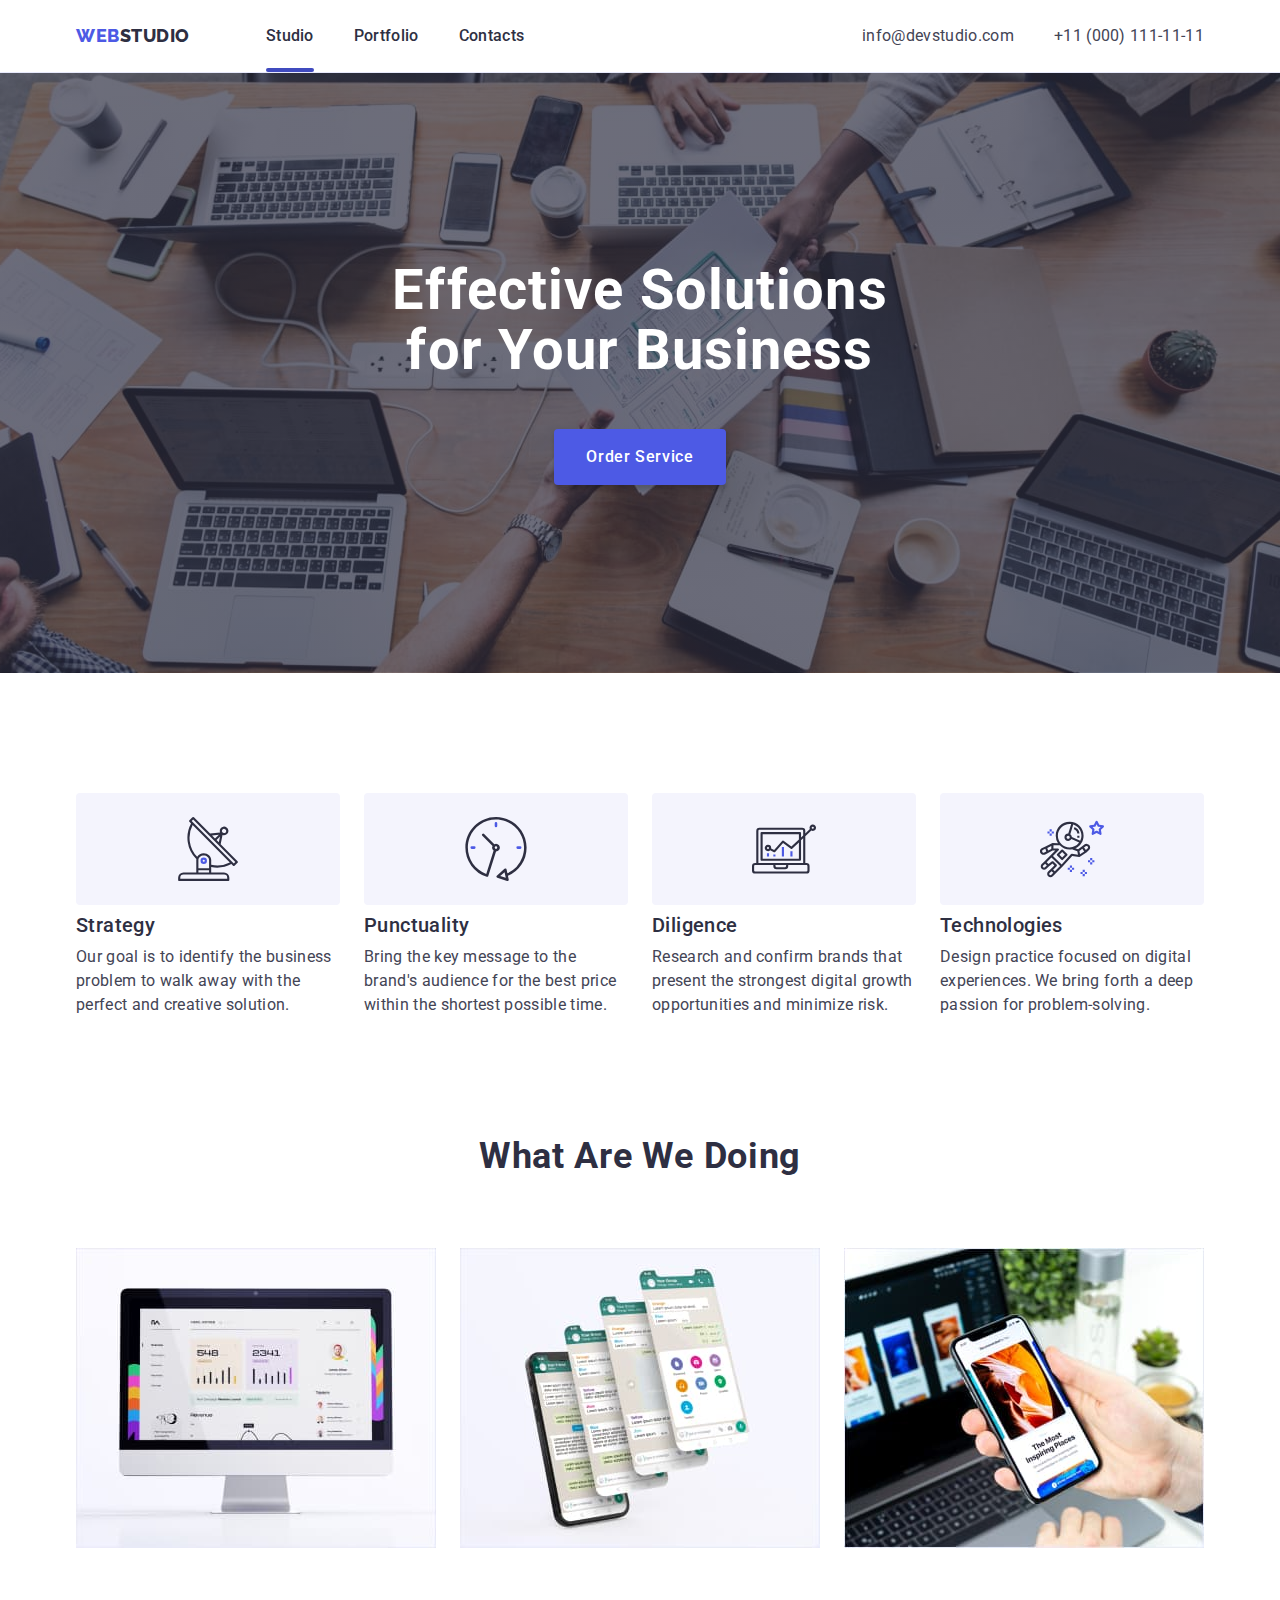
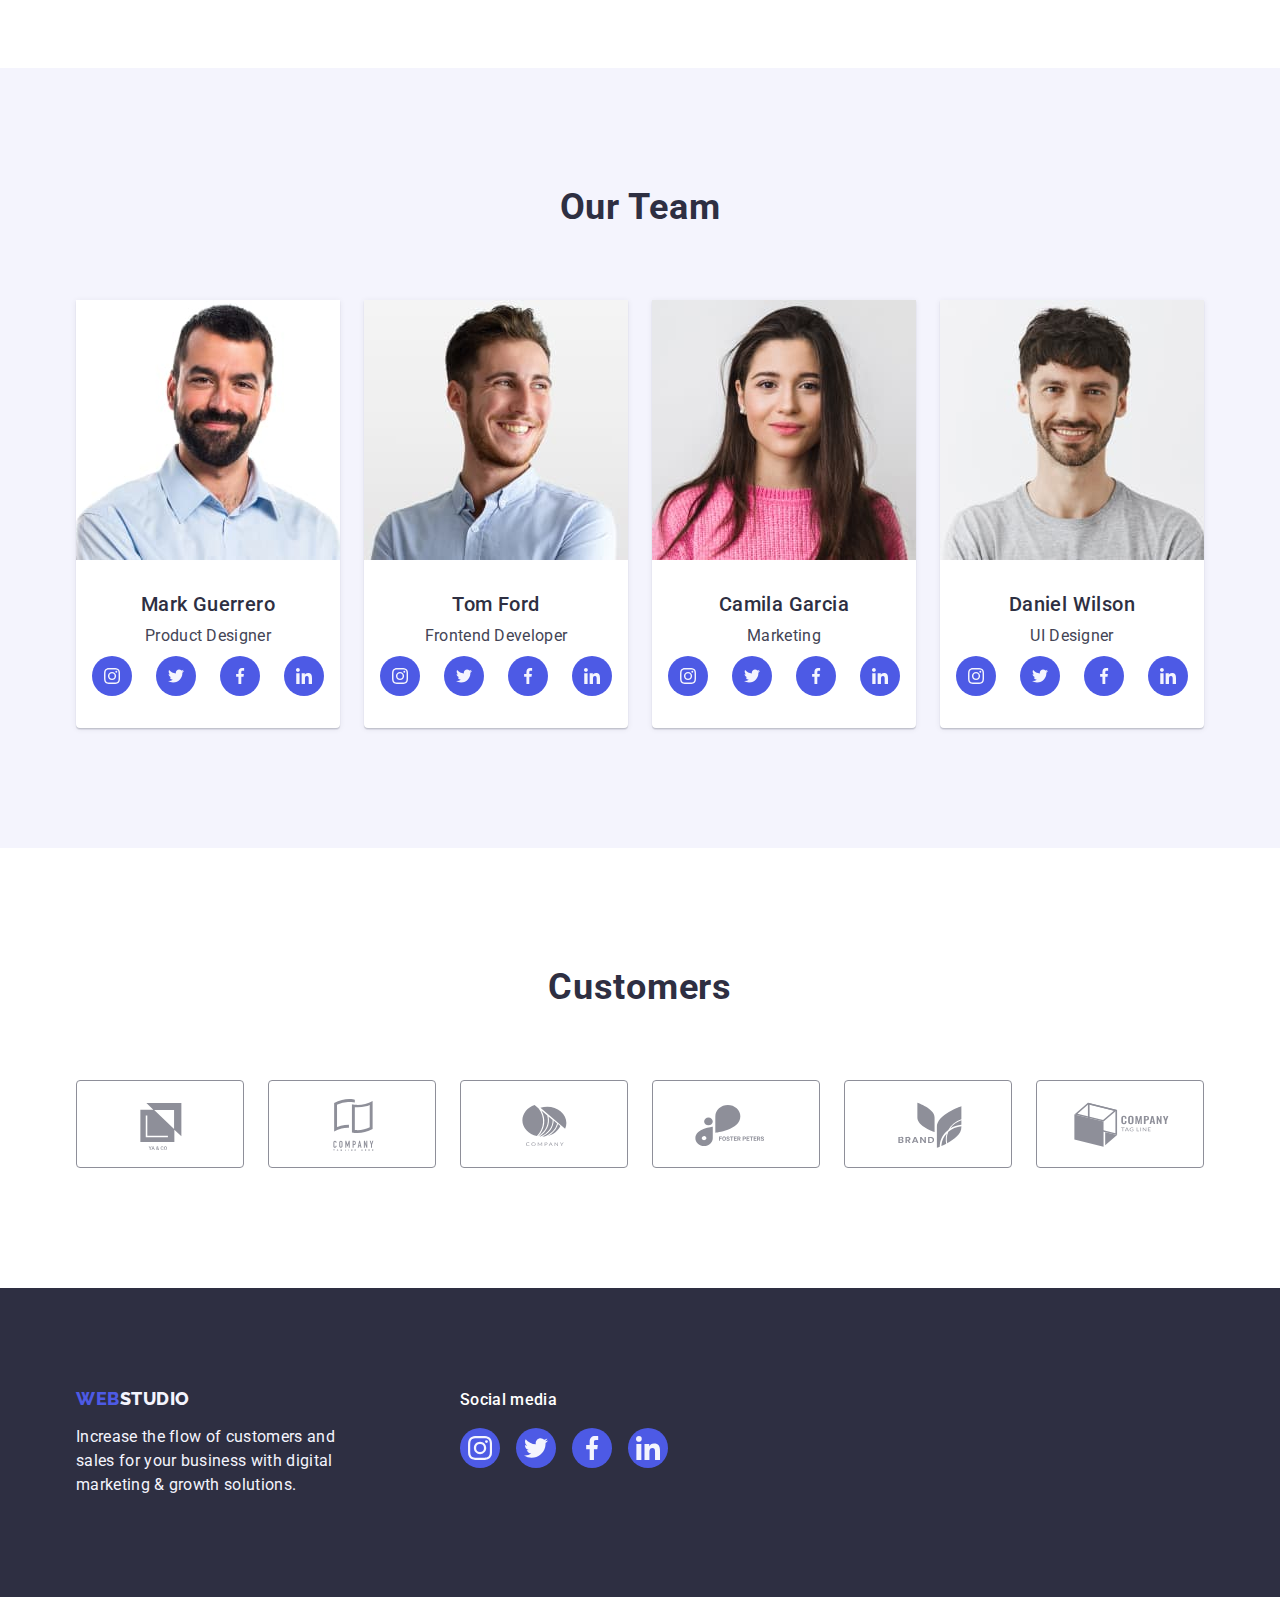
==== index.html @ ed42967f "124" ====
<!DOCTYPE html>
<html lang="en">
  <head>
    <meta charset="UTF-8" />
    <meta http-equiv="X-UA-Compatible" content="IE=edge" />
    <meta name="viewport" content="width=device-width, initial-scale=1.0" />
    <link rel="preconnect" href="https://fonts.googleapis.com" />
    <link rel="preconnect" href="https://fonts.gstatic.com" crossorigin />
    <link
      href="https://fonts.googleapis.com/css2?family=Raleway:wght@800&family=Roboto:wght@400;500;700;900&display=swap"
      rel="stylesheet"
    />
    <link
      rel="stylesheet"
      href="https://cdnjs.cloudflare.com/ajax/libs/modern-normalize/1.1.0/modern-normalize.min.css"
    />
    <link rel="stylesheet" href="./css/styles.css" />
    <title>WebStudio</title>
  </head>

  <!-- body -->

  <body>
    <!-- header -->

    <header class="page-header">
      <!-- main navigation -->

      <div class="container container-header">
        <nav class="navigation">
          <a href="./index.html" class="link logo"
            >Web<span class="logo-header">Studio</span></a
          >
          <ul class="list nav-list">
            <li class="nav-item">
              <a href="./index.html" class="link nav-link current">Studio</a>
            </li>
            <li class="nav-item">
              <a href="./portfolio.html" class="link nav-link">Portfolio</a>
            </li>
            <li class="nav-item">
              <a href="" class="link nav-link">Contacts</a>
            </li>
          </ul>
        </nav>

        <!-- header contacts -->

        <address class="adr-contacts">
          <ul class="list adr-contacts-list">
            <li class="address-item">
              <a href="mailto:info@devstudio.com" class="link contacts-link"
                >info@devstudio.com</a
              >
            </li>
            <li class="address-item">
              <a href="tel:+110001111111" class="link contacts-link"
                >+11 (000) 111-11-11</a
              >
            </li>
          </ul>
        </address>
      </div>
    </header>

    <!-- main section -->

    <main>
      <!-- hero section -->

      <section id="hero" class="hero-section">
        <div class="container hero-container">
          <h1 class="hero-title">Effective Solutions for Your Business</h1>
          <button type="button" class="hero-btn btn">Order Service</button>
        </div>
      </section>

      <!-- principles section -->

      <section id="principles" class="section">
        <div class="container">
          <h2 class="visually-hidden">Principles</h2>
          <ul class="list section-list">
            <li class="section-list-item principles-list-item">
              <div class="principles-list-icon-box">
                <svg class="principles-list-icon" width="64" height="64">
                  <use href="./images/icons.svg#icon-strategy"></use>
                </svg>
              </div>
              <h3 class="principles-item-title item-title">Strategy</h3>
              <p class="principles-item-text item-text">
                Our goal is to identify the business problem to walk away with
                the perfect and creative solution.
              </p>
            </li>

            <li class="section-list-item principles-list-item">
              <div class="principles-list-icon-box">
                <svg class="principles-list-icon" width="64" height="64">
                  <use href="./images/icons.svg#icon-punctuality"></use>
                </svg>
              </div>
              <h3 class="principles-item-title item-title">Punctuality</h3>
              <p class="principles-item-text item-text">
                Bring the key message to the brand's audience for the best price
                within the shortest possible time.
              </p>
            </li>

            <li class="section-list-item principles-list-item">
              <div class="principles-list-icon-box">
                <svg class="principles-list-icon" width="64" height="64">
                  <use href="./images/icons.svg#icon-diligence"></use>
                </svg>
              </div>
              <h3 class="principles-item-title item-title">Diligence</h3>
              <p class="principles-item-text item-text">
                Research and confirm brands that present the strongest digital
                growth opportunities and minimize risk.
              </p>
            </li>

            <li class="section-list-item principles-list-item">
              <div class="principles-list-icon-box">
                <svg class="principles-list-icon" width="64" height="64">
                  <use href="./images/icons.svg#icon-technologies"></use>
                </svg>
              </div>
              <h3 class="principles-item-title item-title">Technologies</h3>
              <p class="principles-item-text item-text">
                Design practice focused on digital experiences. We bring forth a
                deep passion for problem-solving.
              </p>
            </li>
          </ul>
        </div>
      </section>

      <!-- ourwork secion -->

      <section id="ourwork" class="ourwork-sec section">
        <div class="container">
          <h2 class="ourwork-title section-title">What are we doing</h2>
          <ul class="list section-list">
            <li class="section-list-item ourwork-list-item">
              <img
                src="./images/whatwedo/websites.jpg"
                alt="Monitor with opened website on it"
                width="360"
                height="300"
              />
            </li>

            <li class="section-list-item ourwork-list-item">
              <img
                src="./images/whatwedo/aplications.jpg"
                alt="Mobile phone with opened aplication"
                width="360"
                height="300"
              />
            </li>

            <li class="section-list-item ourwork-list-item">
              <img
                src="./images/whatwedo/mobileversions.jpg"
                alt="Laptop and phone with same opened website"
                width="360"
                height="300"
              />
            </li>
          </ul>
        </div>
      </section>

      <!-- team section -->

      <section id="team" class="section ourteam-sec">
        <div class="container">
          <h2 class="ourteam-title section-title">Our Team</h2>
          <ul class="list section-list">
            <li class="ourteam-item section-list-item">
              <img
                src="./images/team/markguerrero.jpg"
                alt="portret of Mark Guerrero"
                width="264"
                height="260"
                class="item-img"
              />
              <div class="ourteam-card-text">
                <h3 class="ourteam-item-title item-title">Mark Guerrero</h3>
                <p class="ourteam-item-text item-text">Product Designer</p>

                <!-- list of social icons -->

                <ul class="list section-list social-icons-list">
                  <li class="social-icons-list-item">
                    <a
                      href=""
                      class="link social-icons-link ourteam-social-icons-link"
                    >
                      <svg class="social-icons" width="16" height="16">
                        <use href="./images/icons.svg#icon-instagram"></use>
                      </svg>
                    </a>
                  </li>

                  <li class="social-icons-list-item">
                    <a
                      href=""
                      class="link social-icons-link ourteam-social-icons-link"
                    >
                      <svg class="social-icons" width="16" height="16">
                        <use href="./images/icons.svg#icon-twitter"></use>
                      </svg>
                    </a>
                  </li>

                  <li class="social-icons-list-item">
                    <a
                      href=""
                      class="link social-icons-link ourteam-social-icons-link"
                    >
                      <svg class="social-icons" width="16" height="16">
                        <use href="./images/icons.svg#icon-facebook"></use>
                      </svg>
                    </a>
                  </li>

                  <li class="social-icons-list-item">
                    <a
                      href=""
                      class="link social-icons-link ourteam-social-icons-link"
                    >
                      <svg class="social-icons" width="16" height="16">
                        <use href="./images/icons.svg#icon-linkedin"></use>
                      </svg>
                    </a>
                  </li>
                </ul>
              </div>
            </li>

            <li class="ourteam-item section-list-item">
              <img
                src="./images/team/tomford.jpg"
                alt="portret of Tom Ford"
                width="264"
                height="260"
                class="item-img"
              />
              <div class="ourteam-card-text">
                <h3 class="ourteam-item-title item-title">Tom Ford</h3>
                <p class="ourteam-item-text item-text">Frontend Developer</p>

                <!-- list of social icons -->

                <ul class="list section-list social-icons-list">
                  <li class="social-icons-list-item">
                    <a
                      href=""
                      class="link social-icons-link ourteam-social-icons-link"
                    >
                      <svg class="social-icons" width="16" height="16">
                        <use href="./images/icons.svg#icon-instagram"></use>
                      </svg>
                    </a>
                  </li>

                  <li class="social-icons-list-item">
                    <a
                      href=""
                      class="link social-icons-link ourteam-social-icons-link"
                    >
                      <svg class="social-icons" width="16" height="16">
                        <use href="./images/icons.svg#icon-twitter"></use>
                      </svg>
                    </a>
                  </li>

                  <li class="social-icons-list-item">
                    <a
                      href=""
                      class="link social-icons-link ourteam-social-icons-link"
                    >
                      <svg class="social-icons" width="16" height="16">
                        <use href="./images/icons.svg#icon-facebook"></use>
                      </svg>
                    </a>
                  </li>

                  <li class="social-icons-list-item">
                    <a
                      href=""
                      class="link social-icons-link ourteam-social-icons-link"
                    >
                      <svg class="social-icons" width="16" height="16">
                        <use href="./images/icons.svg#icon-linkedin"></use>
                      </svg>
                    </a>
                  </li>
                </ul>
              </div>
            </li>

            <li class="ourteam-item section-list-item">
              <img
                src="./images/team/camilagarcia.jpg"
                alt="portret of Camila Garcia"
                width="264"
                height="260"
                class="item-img"
              />
              <div class="ourteam-card-text">
                <h3 class="ourteam-item-title item-title">Camila Garcia</h3>
                <p class="ourteam-item-text item-text">Marketing</p>

                <!-- list of social icons -->

                <ul class="list section-list social-icons-list">
                  <li class="social-icons-list-item">
                    <a
                      href=""
                      class="link social-icons-link ourteam-social-icons-link"
                    >
                      <svg class="social-icons" width="16" height="16">
                        <use href="./images/icons.svg#icon-instagram"></use>
                      </svg>
                    </a>
                  </li>

                  <li class="social-icons-list-item">
                    <a
                      href=""
                      class="link social-icons-link ourteam-social-icons-link"
                    >
                      <svg class="social-icons" width="16" height="16">
                        <use href="./images/icons.svg#icon-twitter"></use>
                      </svg>
                    </a>
                  </li>

                  <li class="social-icons-list-item">
                    <a
                      href=""
                      class="link social-icons-link ourteam-social-icons-link"
                    >
                      <svg class="social-icons" width="16" height="16">
                        <use href="./images/icons.svg#icon-facebook"></use>
                      </svg>
                    </a>
                  </li>

                  <li class="social-icons-list-item">
                    <a
                      href=""
                      class="link social-icons-link ourteam-social-icons-link"
                    >
                      <svg class="social-icons" width="16" height="16">
                        <use href="./images/icons.svg#icon-linkedin"></use>
                      </svg>
                    </a>
                  </li>
                </ul>
              </div>
            </li>

            <li class="ourteam-item section-list-item">
              <img
                src="./images/team/danielwilson.jpg"
                alt="portret of Daniel Wilson"
                width="264"
                height="260"
                class="item-img"
              />
              <div class="ourteam-card-text">
                <h3 class="ourteam-item-title item-title">Daniel Wilson</h3>
                <p class="ourteam-item-text item-text">UI Designer</p>

                <!-- list of social icons -->

                <ul class="list section-list social-icons-list">
                  <li class="social-icons-list-item">
                    <a
                      href=""
                      class="link social-icons-link ourteam-social-icons-link"
                    >
                      <svg class="social-icons" width="16" height="16">
                        <use href="./images/icons.svg#icon-instagram"></use>
                      </svg>
                    </a>
                  </li>

                  <li class="social-icons-list-item">
                    <a
                      href=""
                      class="link social-icons-link ourteam-social-icons-link"
                    >
                      <svg class="social-icons" width="16" height="16">
                        <use href="./images/icons.svg#icon-twitter"></use>
                      </svg>
                    </a>
                  </li>

                  <li class="social-icons-list-item">
                    <a
                      href=""
                      class="link social-icons-link ourteam-social-icons-link"
                    >
                      <svg class="social-icons" width="16" height="16">
                        <use href="./images/icons.svg#icon-facebook"></use>
                      </svg>
                    </a>
                  </li>

                  <li class="social-icons-list-item">
                    <a
                      href=""
                      class="link social-icons-link ourteam-social-icons-link"
                    >
                      <svg class="social-icons" width="16" height="16">
                        <use href="./images/icons.svg#icon-linkedin"></use>
                      </svg>
                    </a>
                  </li>
                </ul>
              </div>
            </li>
          </ul>
        </div>
      </section>

      <!-- customers section -->

      <section class="section">
        <div class="container">
          <h2 class="section-title">Customers</h2>
          <ul class="list section-list customers-list">
            <li class="customers-list-item">
              <a href="" class="link customers-link">
                <svg width="104" height="56" class="customers-icon">
                  <use href="./images/icons.svg#icon-customer-one"></use>
                </svg>
              </a>
            </li>
            <li class="customers-list-item">
              <a href="" class="link customers-link">
                <svg width="104" height="56" class="customers-icon">
                  <use href="./images/icons.svg#icon-customer-two"></use>
                </svg>
              </a>
            </li>
            <li class="customers-list-item">
              <a href="" class="link customers-link">
                <svg width="104" height="56" class="customers-icon">
                  <use href="./images/icons.svg#icon-customer-three"></use>
                </svg>
              </a>
            </li>
            <li class="customers-list-item">
              <a href="" class="link customers-link">
                <svg width="104" height="56" class="customers-icon">
                  <use href="./images/icons.svg#icon-customer-four"></use>
                </svg>
              </a>
            </li>
            <li class="customers-list-item">
              <a href="" class="link customers-link">
                <svg width="104" height="56" class="customers-icon">
                  <use href="./images/icons.svg#icon-customer-five"></use>
                </svg>
              </a>
            </li>
            <li class="customers-list-item">
              <a href="" class="link customers-link">
                <svg width="104" height="56" class="customers-icon">
                  <use href="./images/icons.svg#icon-customer-six"></use>
                </svg>
              </a>
            </li>
          </ul>
        </div>
      </section>
    </main>

    <!-- main section end -->

    <!-- footer -->

    <footer class="page-footer">
      <div class="container footer-container">
        <div class="logo-footer-box">
          <a href="./index.html" class="link logo logo-footer"
            >Web<span class="logo-footer-text">Studio</span></a
          >
          <p class="footer-text">
            Increase the flow of customers and sales for your business with
            digital marketing & growth solutions.
          </p>
        </div>
        <div>
          <p class="social-list-title">Social media</p>
          <ul class="list social-icons-footer-list">
            <li class="social-icons-list-item">
              <a
                href=""
                class="link social-icons-link footer-social-icons-link"
              >
                <svg class="social-icons" width="24" height="24">
                  <use href="./images/icons.svg#icon-instagram"></use>
                </svg>
              </a>
            </li>

            <li class="social-icons-list-item">
              <a
                href=""
                class="link social-icons-link footer-social-icons-link"
              >
                <svg class="social-icons" width="24" height="24">
                  <use href="./images/icons.svg#icon-twitter"></use>
                </svg>
              </a>
            </li>

            <li class="social-icons-list-item">
              <a
                href=""
                class="link social-icons-link footer-social-icons-link"
              >
                <svg class="social-icons" width="24" height="24">
                  <use href="./images/icons.svg#icon-facebook"></use>
                </svg>
              </a>
            </li>

            <li class="social-icons-list-item">
              <a
                href=""
                class="link social-icons-link footer-social-icons-link"
              >
                <svg class="social-icons" width="24" height="24">
                  <use href="./images/icons.svg#icon-linkedin"></use>
                </svg>
              </a>
            </li>
          </ul>
        </div>
      </div>
    </footer>

    <!-- body section end-->
    <script src="./js/modal.js"></script>
  </body>
</html>
---- css/styles.css ----
:root {
  --primary-white-color: #ffffff;
  --accent-dark-color: #2e2f42;
  --brand-color: #4d5ae5;
  --secondary-brand-color: #404bbf;
  --text-color: #434455;
  --light-text-color: #f4f4fd;
  --border-color: #e7e9fc;
  --customers-icon-color: #8e8f99;

  --text-font-size: 16px;
  --primary-font-weight: 500;
  --primary-letter-spacing: 0.02em;
  --column-gap: 24px;

  --transition-duration: 250ms;
  --primary-cubic-bezier: cubic-bezier(0.4, 0, 0.2, 1);
}

h1,
h2,
h3,
h4,
p {
  margin-top: 0;
  margin-bottom: 0;
}

ul {
  margin-top: 0;
  margin-bottom: 0;
  padding-left: 0;
}

img {
  display: block;
}

body {
  background-color: var(--primary-white-color);
  font-family: "Roboto", sans-serif;
  color: var(--text-color);
}

.list {
  list-style: none;
}

.visually-hidden {
  position: absolute;
  width: 1px;
  height: 1px;
  margin: -1px;
  border: 0;
  padding: 0;
  white-space: nowrap;
  clip-path: inset(100%);
  clip: rect(0 0 0 0);
  overflow: hidden;
}

.link {
  text-decoration: none;
  font-style: normal;
  color: inherit;
}

.btn {
  cursor: pointer;
  font-weight: var(--primary-font-weight);
  font-size: var(--text-font-size);
  line-height: 1.5;
  border: 1px solid transparent;
}

.container {
  width: 1158px;
  margin-left: auto;
  margin-right: auto;
  padding-left: 15px;
  padding-right: 15px;
}

.section {
  padding-top: 120px;
  padding-bottom: 120px;
}

/* logo */

.page-header {
  border-bottom: 1px solid var(--border-color);
  box-shadow: 0px 2px 1px rgba(46, 47, 66, 0.08), 0px 1px 1px rgba(46, 47, 66, 0.16),
    0px 1px 6px rgba(46, 47, 66, 0.08);
}

.logo {
  margin-right: 76px;

  color: var(--brand-color);
  font-family: "Raleway", sans-serif;
  font-weight: 800;
  font-size: 18px;
  line-height: 1.17;
  letter-spacing: 0.03em;
  text-transform: uppercase;
}

.logo-header {
  color: var(--accent-dark-color);
}

.section-list {
  display: flex;
  gap: var(--column-gap);
}

.item-title {
  margin-bottom: 8px;

  font-weight: var(--primary-font-weight);
  font-size: 20px;
  line-height: 1.2;
  letter-spacing: var(--primary-letter-spacing);
  color: var(--accent-dark-color);
}

.item-text {
  font-size: var(--text-font-size);
  line-height: 1.5;
  letter-spacing: var(--primary-letter-spacing);
}

/* navigation */

.nav-link,
.contacts-link {
  display: block;
  padding-top: 24px;
  padding-bottom: 24px;

  color: var(--accent-dark-color);
  font-size: var(--text-font-size);
  line-height: 1.5;
  letter-spacing: var(--primary-letter-spacing);

  transition: color var(--transition-duration) var(--primary-cubic-bezier);
}

.nav-link {
  font-weight: var(--primary-font-weight);
}

.nav-link:hover,
.nav-link:focus,
.contacts-link:hover,
.contacts-link:focus {
  color: var(--secondary-brand-color);
}

.nav-list,
.adr-contacts-list {
  display: flex;
  gap: 40px;
}

.navigation {
  display: flex;
  align-items: center;
}

.current {
  position: relative;
}

.current::after {
  position: absolute;
  left: 0;
  bottom: 0;

  content: "";
  display: block;
  width: 100%;
  height: 4px;
  border-radius: 2px;
  background-color: var(--secondary-brand-color);
}

/* contacts */

.adr-contacts {
  font-style: normal;
}

.contacts-link {
  color: inherit;
}

.container-header {
  display: flex;
  justify-content: space-between;
  align-items: center;
}

/* main page*/

/* hero section */

.hero-section {
  padding-top: 188px;
  padding-bottom: 188px;
  max-width: 1440px;
  margin: 0 auto;

  background-color: var(--accent-dark-color);
  background-image: linear-gradient(rgba(46, 47, 66, 0.7), rgba(46, 47, 66, 0.7)),
    url(../images/hero-bg-img.jpg);
  background-position: center;
  background-repeat: no-repeat;
  background-size: cover;
}

.hero-title {
  margin-bottom: 48px;
  margin-left: auto;
  margin-right: auto;
  max-width: 496px;
  text-align: center;

  font-size: 56px;
  line-height: 1.07;
  letter-spacing: var(--primary-letter-spacing);
  color: var(--primary-white-color);
}

.hero-btn {
  display: block;
  margin-left: auto;
  margin-right: auto;
  padding: 16px 32px;
  min-width: 169px;
  height: 56px;

  border: none;
  background-color: var(--brand-color);
  box-shadow: 0px 4px 4px rgba(0, 0, 0, 0.15);
  border-radius: 4px;

  letter-spacing: 0.04em;
  color: var(--primary-white-color);
  text-align: center;

  transition: background-color var(--transition-duration) var(--primary-cubic-bezier);
}

.hero-btn:hover,
.hero-btn:focus {
  background: var(--secondary-brand-color);
}

/* principles section */
.principles-list-item {
  flex-basis: calc((100% - 3 * 24px) / 4);
}

.principles-list-icon-box {
  display: flex;
  justify-content: center;
  align-items: center;
  height: 112px;
  background-color: var(--light-text-color);
  border-radius: 4px;
  margin-bottom: 8px;
}

/* our work section */

.ourwork-sec {
  padding-top: 0px;
}

.section-title {
  margin-bottom: 72px;

  font-size: 36px;
  line-height: 1.1;
  letter-spacing: var(--primary-letter-spacing);
  text-transform: capitalize;
  color: var(--accent-dark-color);
  text-align: center;
}

/* our team section */

.ourteam-sec {
  background-color: var(--light-text-color);
}

.ourwork-list-item {
  flex-basis: calc((100% - 48px) / 3);
}

.ourteam-item {
  flex-basis: calc((100% - 3 * 24px) / 4);

  background-color: var(--primary-white-color);
  box-shadow: 0px 1px 6px rgba(46, 47, 66, 0.08), 0px 1px 1px rgba(46, 47, 66, 0.16),
    0px 2px 1px rgba(46, 47, 66, 0.08);
  border-radius: 0px 0px 4px 4px;
  text-align: center;
}

.ourteam-card-text {
  padding: 32px 0;
}

.ourteam-social-icons-link {
  transition: background-color var(--transition-duration) var(--primary-cubic-bezier);
}

.ourteam-social-icons-link:hover,
.ourteam-social-icons-link:focus {
  background-color: var(--secondary-brand-color);
}

/* social icons */

.social-icons-list {
  margin-top: 8px;
  justify-content: center;
}

.social-icons-list-item {
  width: 40px;
  height: 40px;
}

.social-icons-link {
  display: flex;
  width: 100%;
  height: 100%;
  justify-content: center;
  align-items: center;
  background-color: var(--brand-color);
  border-radius: 50%;
}

.social-icons {
  fill: var(--light-text-color);
}

/* customers */

.customers-list-item {
  width: calc((100% - 120px) / 6);
  height: 88px;
}

.customers-link {
  display: flex;
  align-items: center;
  justify-content: center;
  width: 100%;
  height: 100%;
  border: 1px solid var(--customers-icon-color);
  color: var(--customers-icon-color);
  border-radius: 4px;

  transition: color var(--transition-duration) var(--primary-cubic-bezier),
    border var(--transition-duration) var(--primary-cubic-bezier);
}

.customers-link:hover,
.customers-link:focus {
  border: 1px solid var(--secondary-brand-color);
  color: var(--secondary-brand-color);
}

.customers-icon {
  fill: currentColor;
}

/* main page end */

/* footer */

.page-footer {
  background-color: var(--accent-dark-color);
  padding-top: 100px;
  padding-bottom: 100px;
}

.footer-container {
  display: flex;
  align-items: baseline;
  /* gap: 120px; */
}

.logo-footer {
  display: inline-block;
  margin-bottom: 16px;
}

.logo-footer-text {
  color: var(--light-text-color);
}

.footer-text {
  max-width: 264px;
  font-size: var(--text-font-size);
  line-height: 1.5;
  letter-spacing: var(--primary-letter-spacing);
  color: var(--light-text-color);
}

.logo-footer-box {
  margin-right: 120px;
}

.social-list-title {
  margin-bottom: 16px;

  font-weight: 500;
  font-size: 16px;
  line-height: 1.5;
  letter-spacing: 0.02em;
  color: var(--primary-white-color);
}

.social-icons-footer-list {
  display: flex;
  gap: 16px;
}

.footer-social-icons-link {
  transition: background-color var(--transition-duration) var(--primary-cubic-bezier);
}

.footer-social-icons-link:hover,
.footer-social-icons-link:focus {
  background-color: #31d0aa;
}

/* portfolio page */

.portfolio-section {
  padding-top: 96px;
  padding-bottom: 120px;
}

.filter-btn-list {
  display: flex;
  justify-content: center;
  gap: var(--column-gap);
  margin-bottom: 72px;
}

.filter-btn {
  padding: 12px 24px;

  background-color: var(--light-text-color);
  border: 1px solid var(--border-color);
  border-radius: 4px;
  text-align: center;
  letter-spacing: 0.04em;
  color: var(--brand-color);

  transition: background-color var(--transition-duration) var(--primary-cubic-bezier),
    border var(--transition-duration) var(--primary-cubic-bezier),
    box-shadow var(--transition-duration) var(--primary-cubic-bezier),
    color var(--transition-duration) var(--primary-cubic-bezier);
}

.filter-btn:hover,
.filter-btn:focus {
  background-color: #404bbf;
  border: 1px solid transparent;
  box-shadow: 0px 3px 1px rgba(0, 0, 0, 0.1), 0px 2px 1px rgba(0, 0, 0, 0.08),
    0px 2px 2px rgba(0, 0, 0, 0.12);
  color: var(--primary-white-color);
}

.portfolio-list {
  display: flex;
  flex-wrap: wrap;
  column-gap: var(--column-gap);
  row-gap: 48px;
}

.portfolio-list-item {
  flex-basis: calc((100% - 48px) / 3);
}

.portfolio-card-text {
  padding: 32px 16px;
  background: var(--primary-white-color);
  border: 1px solid var(--border-color);
  border-top: none;

  transition: border var(--transition-duration) var(--primary-cubic-bezier);
}

.portfolio-list-link {
  display: block;

  transition: box-shadow var(--transition-duration) var(--primary-cubic-bezier);
}

.portfolio-list-link:hover,
.portfolio-list-link:focus {
  box-shadow: 0px 1px 6px rgba(46, 47, 66, 0.08), 0px 1px 1px rgba(46, 47, 66, 0.16),
    0px 2px 1px rgba(46, 47, 66, 0.08);
}

.portfolio-list-link:hover .portfolio-card-text,
.portfolio-list-link:focus .portfolio-card-text {
  border: 1px solid var(--light-text-color);
  border-top: none;
}

.portfolio-img-thumb {
  overflow: hidden;
  position: relative;
}

.portfolio-img-thumb-text {
  position: absolute;
  top: 0;
  left: 0;
  width: 100%;
  height: 100%;

  padding: 40px 32px 164px;
  font-size: 16px;
  line-height: 1.5;
  letter-spacing: 0.02em;
  color: var(--light-text-color);
  background-color: var(--brand-color);

  transform: translateY(100%);

  transition: transform var(--transition-duration) var(--primary-cubic-bezier);
}

.portfolio-list-item:hover .portfolio-img-thumb-text,
.portfolio-list-item:focus .portfolio-img-thumb-text {
  transform: translateY(0%);
}
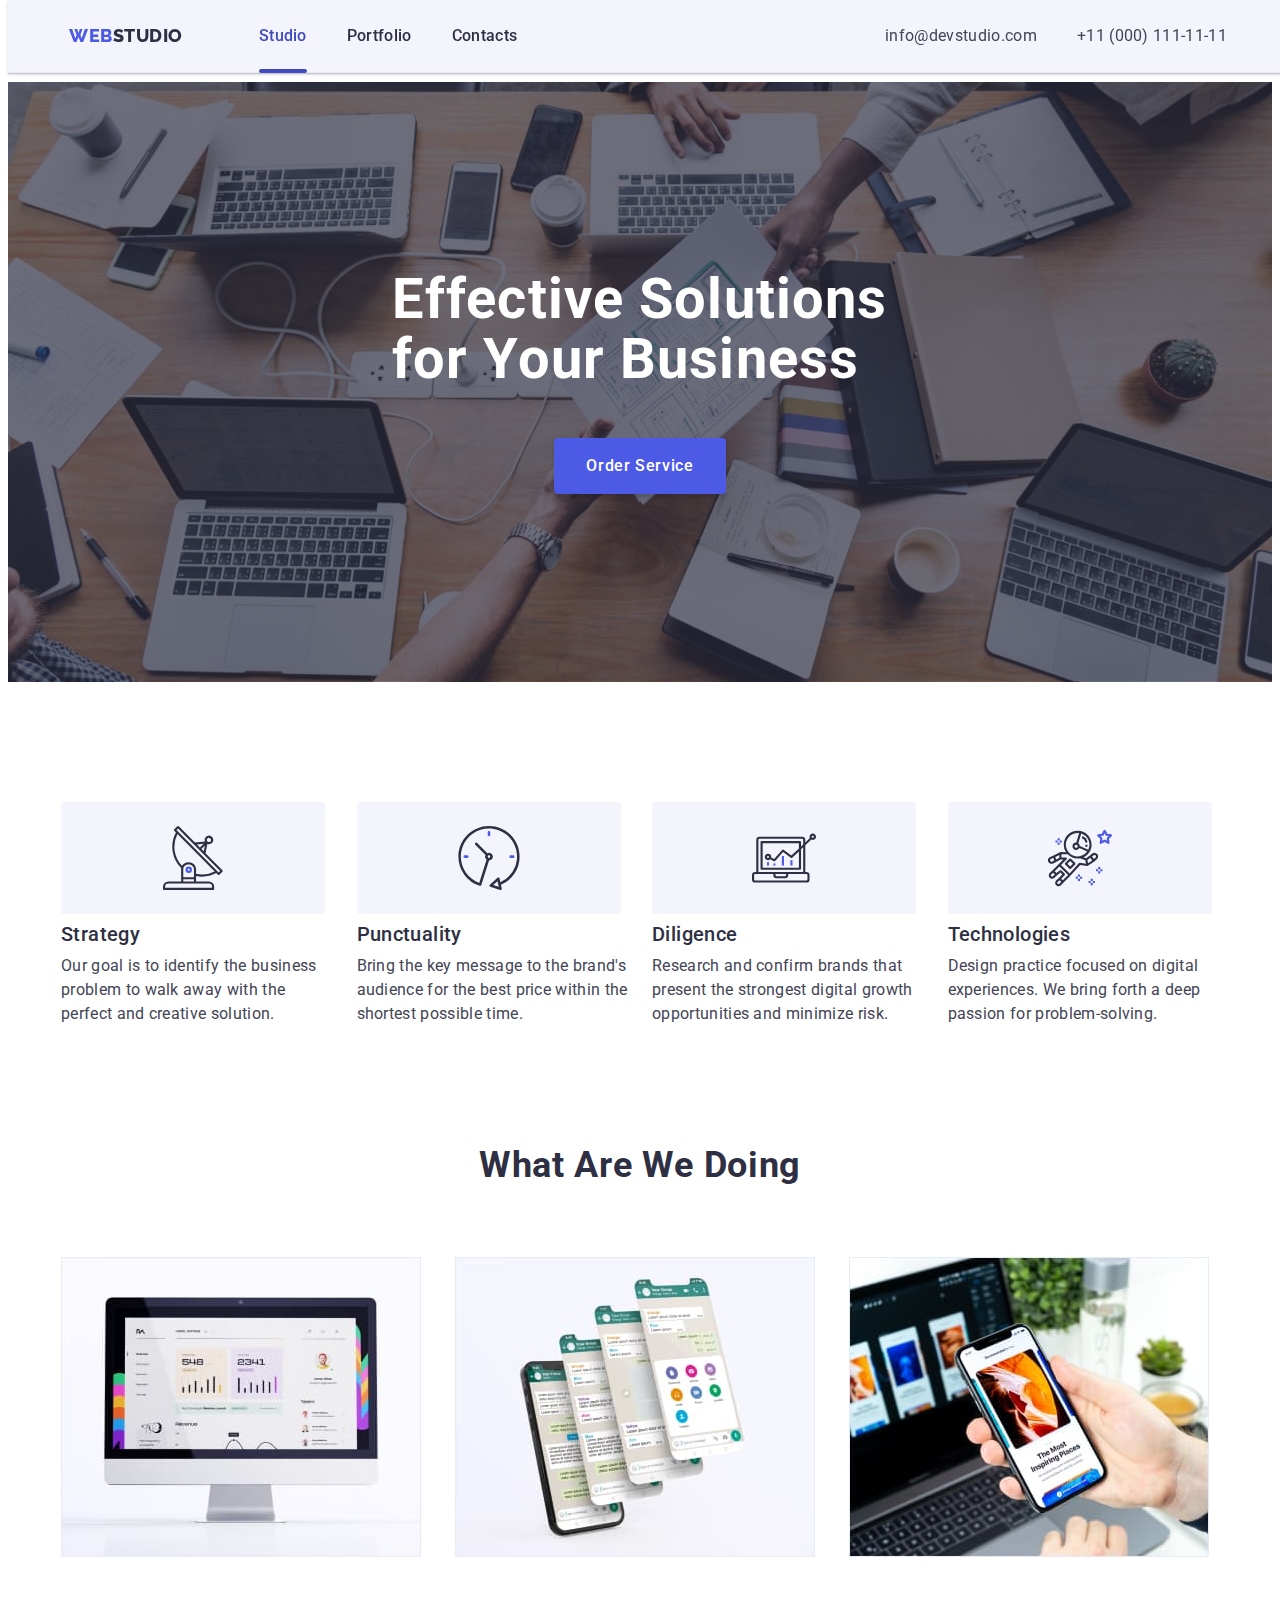
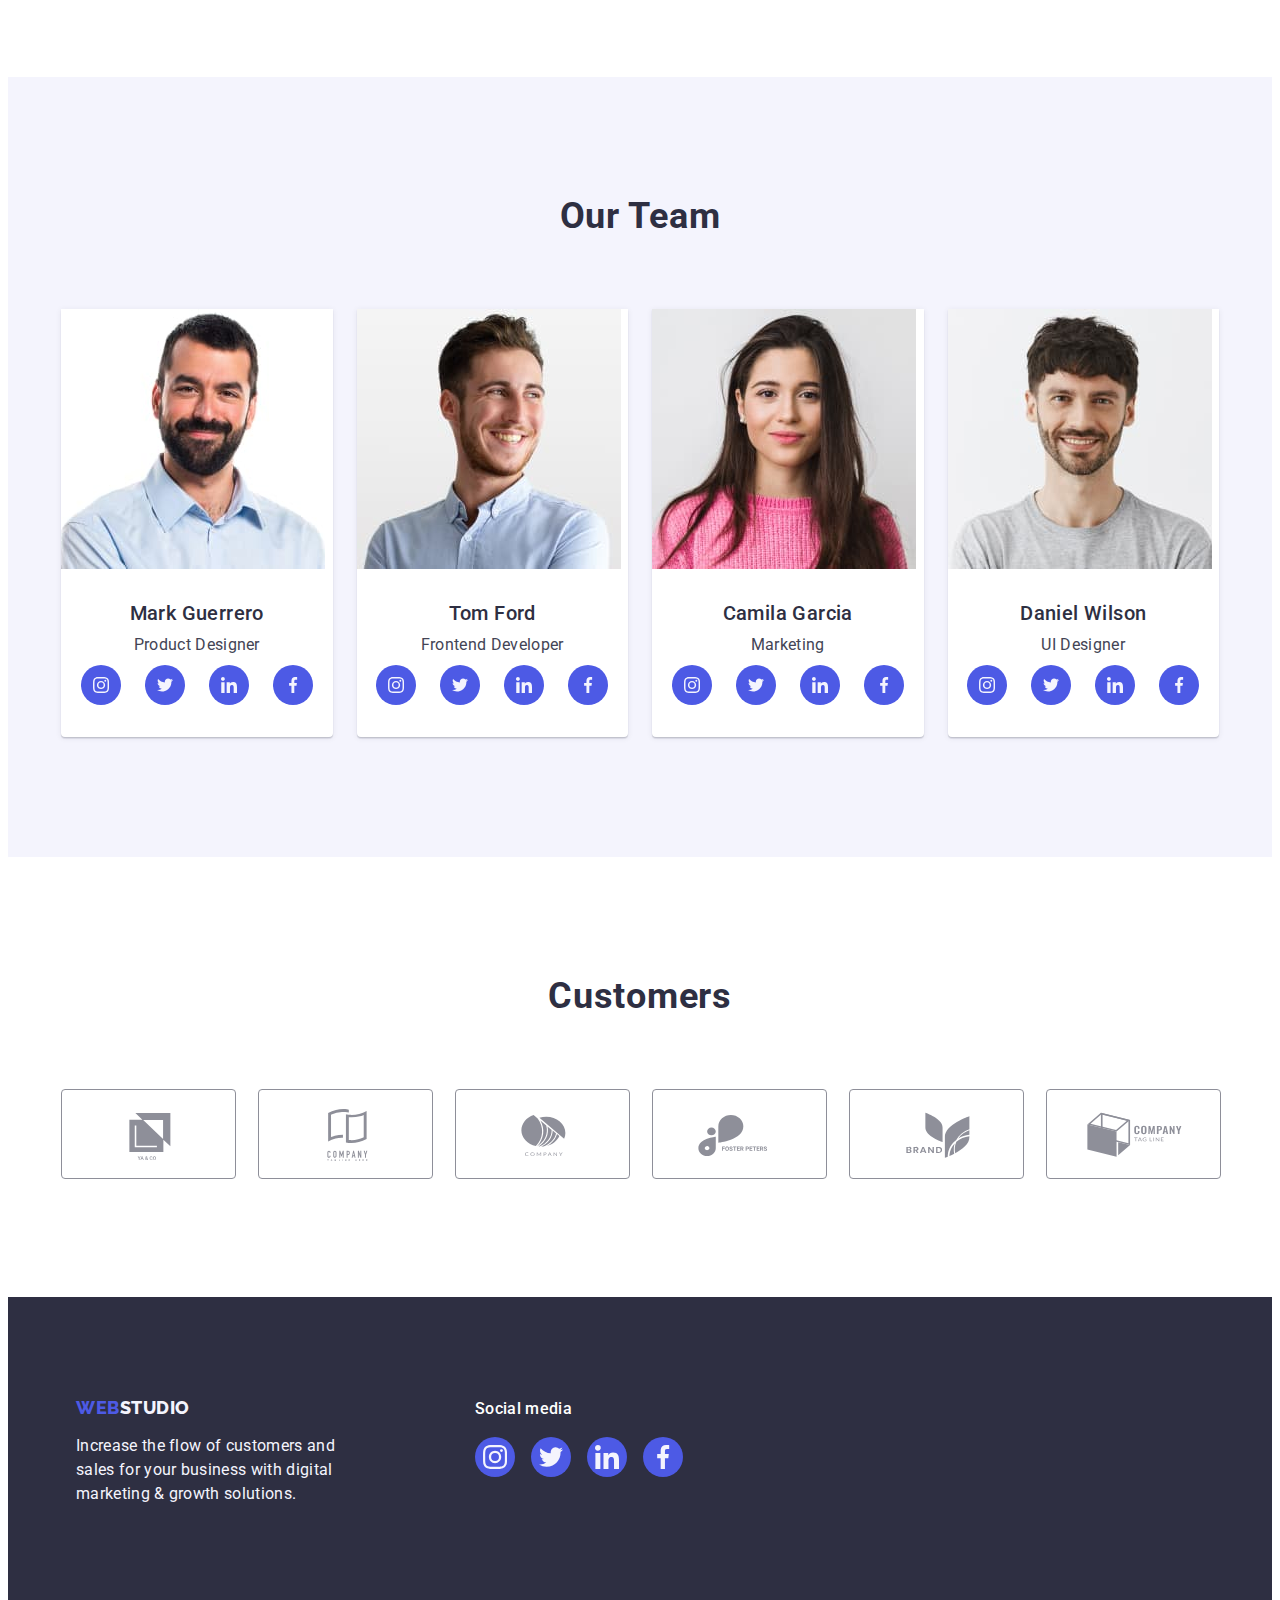
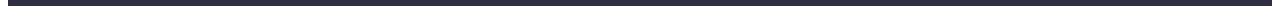
==== commit a0aa268a: "321" ====
--- a/index.html
+++ b/index.html
@@ -13,48 +13,45 @@
     <link
       rel="stylesheet"
       href="https://cdnjs.cloudflare.com/ajax/libs/modern-normalize/1.1.0/modern-normalize.min.css"
+      integrity="sha512-wpPYUAdjBVSE4KJnH1VR1HeZfpl1ub8YT/NKx4PuQ5NmX2tKuGu6U/JRp5y+Y8XG2tV+wKQpNHVUX03MfMFn9Q=="
+      crossorigin="anonymous"
+      referrerpolicy="no-referrer"
     />
     <link rel="stylesheet" href="./css/styles.css" />
     <title>WebStudio</title>
   </head>
-
-  <!-- body -->
-
   <body>
-    <!-- header -->
-
-    <header class="page-header">
-      <!-- main navigation -->
-
-      <div class="container container-header">
-        <nav class="navigation">
-          <a href="./index.html" class="link logo"
-            >Web<span class="logo-header">Studio</span></a
+    <header class="header">
+      <div class="header-flex container">
+        <nav class="nav-flex">
+          <a href="./index.html" class="logotype link"
+            >Web<span class="header-logo">Studio</span></a
           >
-          <ul class="list nav-list">
+          <ul class="nav-list list">
             <li class="nav-item">
-              <a href="./index.html" class="link nav-link current">Studio</a>
+              <a href="./index.html" class="nav-item-link active link"
+                >Studio</a
+              >
             </li>
             <li class="nav-item">
-              <a href="./portfolio.html" class="link nav-link">Portfolio</a>
+              <a href="./portfolio.html" class="nav-item-link link"
+                >Portfolio</a
+              >
             </li>
             <li class="nav-item">
-              <a href="" class="link nav-link">Contacts</a>
+              <a href="" class="nav-item-link link">Contacts</a>
             </li>
           </ul>
         </nav>
-
-        <!-- header contacts -->
-
-        <address class="adr-contacts">
-          <ul class="list adr-contacts-list">
-            <li class="address-item">
-              <a href="mailto:info@devstudio.com" class="link contacts-link"
+        <address class="address">
+          <ul class="address-list list">
+            <li>
+              <a class="address-item link" href="mailto:info@devstudio.com"
                 >info@devstudio.com</a
               >
             </li>
-            <li class="address-item">
-              <a href="tel:+110001111111" class="link contacts-link"
+            <li>
+              <a class="address-item link" href="tel:+110001111111"
                 >+11 (000) 111-11-11</a
               >
             </li>
@@ -62,72 +59,63 @@
         </address>
       </div>
     </header>
-
-    <!-- main section -->
-
     <main>
-      <!-- hero section -->
-
-      <section id="hero" class="hero-section">
-        <div class="container hero-container">
-          <h1 class="hero-title">Effective Solutions for Your Business</h1>
-          <button type="button" class="hero-btn btn">Order Service</button>
+      <section class="hero section">
+        <div class="container">
+          <h1 class="heading-main">Effective Solutions for Your Business</h1>
+          <button class="button order" type="button" data-modal-open>
+            Order Service
+          </button>
         </div>
       </section>
-
-      <!-- principles section -->
-
-      <section id="principles" class="section">
+      <section class="advant section">
         <div class="container">
-          <h2 class="visually-hidden">Principles</h2>
-          <ul class="list section-list">
-            <li class="section-list-item principles-list-item">
-              <div class="principles-list-icon-box">
-                <svg class="principles-list-icon" width="64" height="64">
-                  <use href="./images/icons.svg#icon-strategy"></use>
-                </svg>
-              </div>
-              <h3 class="principles-item-title item-title">Strategy</h3>
-              <p class="principles-item-text item-text">
+          <h2 class="hidden" hidden>Our Advanteges</h2>
+          <ul class="list flex-container">
+            <li class="flex-container-advant">
+              <div class="features-item">
+                <svg class="features-icon" width="64" height="64">
+                  <use href="./images/icons.svg#icon-antenna"></use>
+                </svg>
+              </div>
+              <h3 class="heading-third">Strategy</h3>
+              <p class="p-text">
                 Our goal is to identify the business problem to walk away with
                 the perfect and creative solution.
               </p>
             </li>
-
-            <li class="section-list-item principles-list-item">
-              <div class="principles-list-icon-box">
-                <svg class="principles-list-icon" width="64" height="64">
-                  <use href="./images/icons.svg#icon-punctuality"></use>
-                </svg>
-              </div>
-              <h3 class="principles-item-title item-title">Punctuality</h3>
-              <p class="principles-item-text item-text">
+            <li class="flex-container-advant">
+              <div class="features-item">
+                <svg class="features-icon" width="64" height="64">
+                  <use href="./images/icons.svg#icon-clock"></use>
+                </svg>
+              </div>
+              <h3 class="heading-third">Punctuality</h3>
+              <p class="p-text">
                 Bring the key message to the brand's audience for the best price
                 within the shortest possible time.
               </p>
             </li>
-
-            <li class="section-list-item principles-list-item">
-              <div class="principles-list-icon-box">
-                <svg class="principles-list-icon" width="64" height="64">
-                  <use href="./images/icons.svg#icon-diligence"></use>
-                </svg>
-              </div>
-              <h3 class="principles-item-title item-title">Diligence</h3>
-              <p class="principles-item-text item-text">
+            <li class="flex-container-advant">
+              <div class="features-item">
+                <svg class="features-icon" width="64" height="64">
+                  <use href="./images/icons.svg#icon-diagram"></use>
+                </svg>
+              </div>
+              <h3 class="heading-third">Diligence</h3>
+              <p class="p-text">
                 Research and confirm brands that present the strongest digital
                 growth opportunities and minimize risk.
               </p>
             </li>
-
-            <li class="section-list-item principles-list-item">
-              <div class="principles-list-icon-box">
-                <svg class="principles-list-icon" width="64" height="64">
-                  <use href="./images/icons.svg#icon-technologies"></use>
-                </svg>
-              </div>
-              <h3 class="principles-item-title item-title">Technologies</h3>
-              <p class="principles-item-text item-text">
+            <li class="flex-container-advant">
+              <div class="features-item">
+                <svg class="features-icon" width="64" height="64">
+                  <use href="./images/icons.svg#icon-astronaut"></use>
+                </svg>
+              </div>
+              <h3 class="heading-third">Technologies</h3>
+              <p class="p-text">
                 Design practice focused on digital experiences. We bring forth a
                 deep passion for problem-solving.
               </p>
@@ -135,35 +123,30 @@
           </ul>
         </div>
       </section>
-
-      <!-- ourwork secion -->
-
-      <section id="ourwork" class="ourwork-sec section">
+      <section class="doing section">
         <div class="container">
-          <h2 class="ourwork-title section-title">What are we doing</h2>
-          <ul class="list section-list">
-            <li class="section-list-item ourwork-list-item">
+          <h2 class="heading-second">What are we doing</h2>
+          <ul class="list flex-container">
+            <li class="flex-container-doing">
               <img
                 src="./images/whatwedo/websites.jpg"
-                alt="Monitor with opened website on it"
+                alt="Creating websites"
                 width="360"
                 height="300"
               />
             </li>
-
-            <li class="section-list-item ourwork-list-item">
+            <li class="flex-container-doing">
               <img
                 src="./images/whatwedo/aplications.jpg"
-                alt="Mobile phone with opened aplication"
+                alt="Creating mobile apps"
                 width="360"
                 height="300"
               />
             </li>
-
-            <li class="section-list-item ourwork-list-item">
+            <li class="flex-container-doing">
               <img
                 src="./images/whatwedo/mobileversions.jpg"
-                alt="Laptop and phone with same opened website"
+                alt="Suporting product"
                 width="360"
                 height="300"
               />
@@ -171,309 +154,356 @@
           </ul>
         </div>
       </section>
-
-      <!-- team section -->
-
-      <section id="team" class="section ourteam-sec">
+      <section class="team section">
         <div class="container">
-          <h2 class="ourteam-title section-title">Our Team</h2>
-          <ul class="list section-list">
-            <li class="ourteam-item section-list-item">
+          <h2 class="heading-second">Our Team</h2>
+          <ul class="list flex-container">
+            <li class="team-card">
               <img
                 src="./images/team/markguerrero.jpg"
-                alt="portret of Mark Guerrero"
+                alt="Photo of Product Designer Mark Guerrero"
                 width="264"
                 height="260"
-                class="item-img"
-              />
-              <div class="ourteam-card-text">
-                <h3 class="ourteam-item-title item-title">Mark Guerrero</h3>
-                <p class="ourteam-item-text item-text">Product Designer</p>
-
-                <!-- list of social icons -->
-
-                <ul class="list section-list social-icons-list">
-                  <li class="social-icons-list-item">
-                    <a
-                      href=""
-                      class="link social-icons-link ourteam-social-icons-link"
-                    >
-                      <svg class="social-icons" width="16" height="16">
+              />
+              <div class="worker-wrapper">
+                <h3 class="heading-third worker-name">Mark Guerrero</h3>
+                <p class="p-text worker-position">Product Designer</p>
+                <ul class="socials list">
+                  <li class="social-item">
+                    <a
+                      class="social-link link"
+                      href=""
+                      target="_blank"
+                      rel="noopener noreferrer"
+                      aria-label="icon instagram"
+                    >
+                      <svg class="social-icon" width="16" height="16">
                         <use href="./images/icons.svg#icon-instagram"></use>
                       </svg>
                     </a>
                   </li>
-
-                  <li class="social-icons-list-item">
-                    <a
-                      href=""
-                      class="link social-icons-link ourteam-social-icons-link"
-                    >
-                      <svg class="social-icons" width="16" height="16">
+                  <li class="social-item">
+                    <a
+                      class="social-link link"
+                      href=""
+                      target="_blank"
+                      rel="noopener noreferrer"
+                      aria-label="icon twitter"
+                    >
+                      <svg class="social-icon" width="16" height="16">
                         <use href="./images/icons.svg#icon-twitter"></use>
                       </svg>
                     </a>
                   </li>
-
-                  <li class="social-icons-list-item">
-                    <a
-                      href=""
-                      class="link social-icons-link ourteam-social-icons-link"
-                    >
-                      <svg class="social-icons" width="16" height="16">
+                  <li class="social-item">
+                    <a
+                      class="social-link link"
+                      href=""
+                      target="_blank"
+                      rel="noopener noreferrer"
+                      aria-label="icon linkedin"
+                    >
+                      <svg class="social-icon" width="16" height="16">
+                        <use href="./images/icons.svg#icon-linkedin"></use>
+                      </svg>
+                    </a>
+                  </li>
+                  <li class="social-item">
+                    <a
+                      class="social-link link"
+                      href=""
+                      target="_blank"
+                      rel="noopener noreferrer"
+                      aria-label="icon facebook"
+                    >
+                      <svg class="social-icon" width="16" height="16">
                         <use href="./images/icons.svg#icon-facebook"></use>
                       </svg>
                     </a>
                   </li>
-
-                  <li class="social-icons-list-item">
-                    <a
-                      href=""
-                      class="link social-icons-link ourteam-social-icons-link"
-                    >
-                      <svg class="social-icons" width="16" height="16">
-                        <use href="./images/icons.svg#icon-linkedin"></use>
-                      </svg>
-                    </a>
-                  </li>
                 </ul>
               </div>
             </li>
-
-            <li class="ourteam-item section-list-item">
+            <li class="team-card">
               <img
                 src="./images/team/tomford.jpg"
-                alt="portret of Tom Ford"
+                alt="Photo of Frontend Developer Tom Ford"
                 width="264"
                 height="260"
-                class="item-img"
-              />
-              <div class="ourteam-card-text">
-                <h3 class="ourteam-item-title item-title">Tom Ford</h3>
-                <p class="ourteam-item-text item-text">Frontend Developer</p>
-
-                <!-- list of social icons -->
-
-                <ul class="list section-list social-icons-list">
-                  <li class="social-icons-list-item">
-                    <a
-                      href=""
-                      class="link social-icons-link ourteam-social-icons-link"
-                    >
-                      <svg class="social-icons" width="16" height="16">
+              />
+              <div class="worker-wrapper">
+                <h3 class="heading-third worker-name">Tom Ford</h3>
+                <p class="p-text worker-position">Frontend Developer</p>
+                <ul class="socials list">
+                  <li class="social-item">
+                    <a
+                      class="social-link link"
+                      href=""
+                      target="_blank"
+                      rel="noopener noreferrer"
+                      aria-label="icon instagram"
+                    >
+                      <svg class="social-icon" width="16px" height="16px">
                         <use href="./images/icons.svg#icon-instagram"></use>
                       </svg>
                     </a>
                   </li>
-
-                  <li class="social-icons-list-item">
-                    <a
-                      href=""
-                      class="link social-icons-link ourteam-social-icons-link"
-                    >
-                      <svg class="social-icons" width="16" height="16">
+                  <li class="social-item">
+                    <a
+                      class="social-link link"
+                      href=""
+                      target="_blank"
+                      rel="noopener noreferrer"
+                      aria-label="icon twitter"
+                    >
+                      <svg class="social-icon" width="16px" height="16px">
                         <use href="./images/icons.svg#icon-twitter"></use>
                       </svg>
                     </a>
                   </li>
-
-                  <li class="social-icons-list-item">
-                    <a
-                      href=""
-                      class="link social-icons-link ourteam-social-icons-link"
-                    >
-                      <svg class="social-icons" width="16" height="16">
+                  <li class="social-item">
+                    <a
+                      class="social-link link"
+                      href=""
+                      target="_blank"
+                      rel="noopener noreferrer"
+                      aria-label="icon linkedin"
+                    >
+                      <svg class="social-icon" width="16px" height="16px">
+                        <use href="./images/icons.svg#icon-linkedin"></use>
+                      </svg>
+                    </a>
+                  </li>
+                  <li class="social-item">
+                    <a
+                      class="social-link link"
+                      href=""
+                      target="_blank"
+                      rel="noopener noreferrer"
+                      aria-label="icon facebook"
+                    >
+                      <svg class="social-icon" width="16px" height="16px">
                         <use href="./images/icons.svg#icon-facebook"></use>
                       </svg>
                     </a>
                   </li>
-
-                  <li class="social-icons-list-item">
-                    <a
-                      href=""
-                      class="link social-icons-link ourteam-social-icons-link"
-                    >
-                      <svg class="social-icons" width="16" height="16">
-                        <use href="./images/icons.svg#icon-linkedin"></use>
-                      </svg>
-                    </a>
-                  </li>
                 </ul>
               </div>
             </li>
-
-            <li class="ourteam-item section-list-item">
+            <li class="team-card">
               <img
                 src="./images/team/camilagarcia.jpg"
-                alt="portret of Camila Garcia"
+                alt="Photo of Marketing Camila Garcia"
                 width="264"
                 height="260"
-                class="item-img"
-              />
-              <div class="ourteam-card-text">
-                <h3 class="ourteam-item-title item-title">Camila Garcia</h3>
-                <p class="ourteam-item-text item-text">Marketing</p>
-
-                <!-- list of social icons -->
-
-                <ul class="list section-list social-icons-list">
-                  <li class="social-icons-list-item">
-                    <a
-                      href=""
-                      class="link social-icons-link ourteam-social-icons-link"
-                    >
-                      <svg class="social-icons" width="16" height="16">
+              />
+              <div class="worker-wrapper">
+                <h3 class="heading-third worker-name">Camila Garcia</h3>
+                <p class="p-text worker-position">Marketing</p>
+                <ul class="socials list">
+                  <li class="social-item">
+                    <a
+                      class="social-link link"
+                      href=""
+                      target="_blank"
+                      rel="noopener noreferrer"
+                      aria-label="icon instagram"
+                    >
+                      <svg class="social-icon" width="16px" height="16px">
                         <use href="./images/icons.svg#icon-instagram"></use>
                       </svg>
                     </a>
                   </li>
-
-                  <li class="social-icons-list-item">
-                    <a
-                      href=""
-                      class="link social-icons-link ourteam-social-icons-link"
-                    >
-                      <svg class="social-icons" width="16" height="16">
+                  <li class="social-item">
+                    <a
+                      class="social-link link"
+                      href=""
+                      target="_blank"
+                      rel="noopener noreferrer"
+                      aria-label="icon twitter"
+                    >
+                      <svg class="social-icon" width="16px" height="16px">
                         <use href="./images/icons.svg#icon-twitter"></use>
                       </svg>
                     </a>
                   </li>
-
-                  <li class="social-icons-list-item">
-                    <a
-                      href=""
-                      class="link social-icons-link ourteam-social-icons-link"
-                    >
-                      <svg class="social-icons" width="16" height="16">
+                  <li class="social-item">
+                    <a
+                      class="social-link link"
+                      href=""
+                      target="_blank"
+                      rel="noopener noreferrer"
+                      aria-label="icon linkedin"
+                    >
+                      <svg class="social-icon" width="16px" height="16px">
+                        <use href="./images/icons.svg#icon-linkedin"></use>
+                      </svg>
+                    </a>
+                  </li>
+                  <li class="social-item">
+                    <a
+                      class="social-link link"
+                      href=""
+                      target="_blank"
+                      rel="noopener noreferrer"
+                      aria-label="icon facebook"
+                    >
+                      <svg class="social-icon" width="16px" height="16px">
                         <use href="./images/icons.svg#icon-facebook"></use>
                       </svg>
                     </a>
                   </li>
-
-                  <li class="social-icons-list-item">
-                    <a
-                      href=""
-                      class="link social-icons-link ourteam-social-icons-link"
-                    >
-                      <svg class="social-icons" width="16" height="16">
-                        <use href="./images/icons.svg#icon-linkedin"></use>
-                      </svg>
-                    </a>
-                  </li>
                 </ul>
               </div>
             </li>
-
-            <li class="ourteam-item section-list-item">
+            <li class="team-card">
               <img
                 src="./images/team/danielwilson.jpg"
-                alt="portret of Daniel Wilson"
+                alt="Photo of UI Designer Daniel Wilson"
                 width="264"
                 height="260"
-                class="item-img"
-              />
-              <div class="ourteam-card-text">
-                <h3 class="ourteam-item-title item-title">Daniel Wilson</h3>
-                <p class="ourteam-item-text item-text">UI Designer</p>
-
-                <!-- list of social icons -->
-
-                <ul class="list section-list social-icons-list">
-                  <li class="social-icons-list-item">
-                    <a
-                      href=""
-                      class="link social-icons-link ourteam-social-icons-link"
-                    >
-                      <svg class="social-icons" width="16" height="16">
+              />
+              <div class="worker-wrapper">
+                <h3 class="heading-third worker-name">Daniel Wilson</h3>
+                <p class="p-text worker-position">UI Designer</p>
+                <ul class="socials list">
+                  <li class="social-item">
+                    <a
+                      class="social-link link"
+                      href=""
+                      target="_blank"
+                      rel="noopener noreferrer"
+                      aria-label="icon instagram"
+                    >
+                      <svg class="social-icon" width="16px" height="16px">
                         <use href="./images/icons.svg#icon-instagram"></use>
                       </svg>
                     </a>
                   </li>
-
-                  <li class="social-icons-list-item">
-                    <a
-                      href=""
-                      class="link social-icons-link ourteam-social-icons-link"
-                    >
-                      <svg class="social-icons" width="16" height="16">
+                  <li class="social-item">
+                    <a
+                      class="social-link link"
+                      href=""
+                      target="_blank"
+                      rel="noopener noreferrer"
+                      aria-label="icon twitter"
+                    >
+                      <svg class="social-icon" width="16px" height="16px">
                         <use href="./images/icons.svg#icon-twitter"></use>
                       </svg>
                     </a>
                   </li>
-
-                  <li class="social-icons-list-item">
-                    <a
-                      href=""
-                      class="link social-icons-link ourteam-social-icons-link"
-                    >
-                      <svg class="social-icons" width="16" height="16">
+                  <li class="social-item">
+                    <a
+                      class="social-link link"
+                      href=""
+                      target="_blank"
+                      rel="noopener noreferrer"
+                      aria-label="icon linkedin"
+                    >
+                      <svg class="social-icon" width="16px" height="16px">
+                        <use href="./images/icons.svg#icon-linkedin"></use>
+                      </svg>
+                    </a>
+                  </li>
+                  <li class="social-item">
+                    <a
+                      class="social-link link"
+                      href=""
+                      target="_blank"
+                      rel="noopener noreferrer"
+                      aria-label="icon facebook"
+                    >
+                      <svg class="social-icon" width="16px" height="16px">
                         <use href="./images/icons.svg#icon-facebook"></use>
                       </svg>
                     </a>
                   </li>
-
-                  <li class="social-icons-list-item">
-                    <a
-                      href=""
-                      class="link social-icons-link ourteam-social-icons-link"
-                    >
-                      <svg class="social-icons" width="16" height="16">
-                        <use href="./images/icons.svg#icon-linkedin"></use>
-                      </svg>
-                    </a>
-                  </li>
                 </ul>
               </div>
             </li>
           </ul>
         </div>
       </section>
-
-      <!-- customers section -->
-
-      <section class="section">
+      <section class="custom section">
         <div class="container">
-          <h2 class="section-title">Customers</h2>
-          <ul class="list section-list customers-list">
-            <li class="customers-list-item">
-              <a href="" class="link customers-link">
-                <svg width="104" height="56" class="customers-icon">
-                  <use href="./images/icons.svg#icon-customer-one"></use>
-                </svg>
-              </a>
-            </li>
-            <li class="customers-list-item">
-              <a href="" class="link customers-link">
-                <svg width="104" height="56" class="customers-icon">
-                  <use href="./images/icons.svg#icon-customer-two"></use>
-                </svg>
-              </a>
-            </li>
-            <li class="customers-list-item">
-              <a href="" class="link customers-link">
-                <svg width="104" height="56" class="customers-icon">
-                  <use href="./images/icons.svg#icon-customer-three"></use>
-                </svg>
-              </a>
-            </li>
-            <li class="customers-list-item">
-              <a href="" class="link customers-link">
-                <svg width="104" height="56" class="customers-icon">
-                  <use href="./images/icons.svg#icon-customer-four"></use>
-                </svg>
-              </a>
-            </li>
-            <li class="customers-list-item">
-              <a href="" class="link customers-link">
-                <svg width="104" height="56" class="customers-icon">
-                  <use href="./images/icons.svg#icon-customer-five"></use>
-                </svg>
-              </a>
-            </li>
-            <li class="customers-list-item">
-              <a href="" class="link customers-link">
-                <svg width="104" height="56" class="customers-icon">
-                  <use href="./images/icons.svg#icon-customer-six"></use>
+          <h2 class="heading-second">Customers</h2>
+          <ul class="customers list">
+            <li class="customer-item">
+              <a
+                class="customer-link link"
+                href=""
+                target="_blank"
+                rel="noopener noreferrer"
+                aria-label="icon company 1"
+              >
+                <svg class="customer-icon" width="104" height="56">
+                  <use href="./images/icons.svg#icon-company-1"></use>
+                </svg>
+              </a>
+            </li>
+            <li class="customer-item">
+              <a
+                class="customer-link link"
+                href=""
+                target="_blank"
+                rel="noopener noreferrer"
+                aria-label="icon company 2"
+              >
+                <svg class="customer-icon" width="104" height="56">
+                  <use href="./images/icons.svg#icon-company-2"></use>
+                </svg>
+              </a>
+            </li>
+            <li class="customer-item">
+              <a
+                class="customer-link link"
+                href=""
+                target="_blank"
+                rel="noopener noreferrer"
+                aria-label="icon company 3"
+              >
+                <svg class="customer-icon" width="104" height="56">
+                  <use href="./images/icons.svg#icon-company-3"></use>
+                </svg>
+              </a>
+            </li>
+            <li class="customer-item">
+              <a
+                class="customer-link link"
+                href=""
+                target="_blank"
+                rel="noopener noreferrer"
+                aria-label="icon company 4"
+              >
+                <svg class="customer-icon" width="104" height="56">
+                  <use href="./images/icons.svg#icon-company-4"></use>
+                </svg>
+              </a>
+            </li>
+            <li class="customer-item">
+              <a
+                class="customer-link link"
+                href=""
+                target="_blank"
+                rel="noopener noreferrer"
+                aria-label="icon company 5"
+              >
+                <svg class="customer-icon" width="104" height="56">
+                  <use href="./images/icons.svg#icon-company-5"></use>
+                </svg>
+              </a>
+            </li>
+            <li class="customer-item">
+              <a
+                class="customer-link link"
+                href=""
+                target="_blank"
+                rel="noopener noreferrer"
+                aria-label="icon company 6"
+              >
+                <svg class="customer-icon" width="104" height="56">
+                  <use href="./images/icons.svg#icon-company-6"></use>
                 </svg>
               </a>
             </li>
@@ -481,16 +511,11 @@
         </div>
       </section>
     </main>
-
-    <!-- main section end -->
-
-    <!-- footer -->
-
-    <footer class="page-footer">
-      <div class="container footer-container">
-        <div class="logo-footer-box">
-          <a href="./index.html" class="link logo logo-footer"
-            >Web<span class="logo-footer-text">Studio</span></a
+    <footer class="footer">
+      <div class="container footer-flex">
+        <div class="container-footer">
+          <a class="logotype footer-logo-link link" href="./index.html"
+            >Web<span class="footer-logo">Studio</span></a
           >
           <p class="footer-text">
             Increase the flow of customers and sales for your business with
@@ -498,48 +523,57 @@
           </p>
         </div>
         <div>
-          <p class="social-list-title">Social media</p>
-          <ul class="list social-icons-footer-list">
-            <li class="social-icons-list-item">
-              <a
-                href=""
-                class="link social-icons-link footer-social-icons-link"
-              >
-                <svg class="social-icons" width="24" height="24">
+          <p class="footer-par">Social media</p>
+          <ul class="footer-socials list">
+            <li class="footer-social-item">
+              <a
+                class="footer-social-link link"
+                href=""
+                target="_blank"
+                rel="noopener noreferrer"
+                aria-label="icon instagram"
+              >
+                <svg class="footer-social-icon" width="24" height="24">
                   <use href="./images/icons.svg#icon-instagram"></use>
                 </svg>
               </a>
             </li>
-
-            <li class="social-icons-list-item">
-              <a
-                href=""
-                class="link social-icons-link footer-social-icons-link"
-              >
-                <svg class="social-icons" width="24" height="24">
+            <li class="footer-social-item">
+              <a
+                class="footer-social-link link"
+                href=""
+                target="_blank"
+                rel="noopener noreferrer"
+                aria-label="icon twitter"
+              >
+                <svg class="footer-social-icon" width="24" height="24">
                   <use href="./images/icons.svg#icon-twitter"></use>
                 </svg>
               </a>
             </li>
-
-            <li class="social-icons-list-item">
-              <a
-                href=""
-                class="link social-icons-link footer-social-icons-link"
-              >
-                <svg class="social-icons" width="24" height="24">
+            <li class="footer-social-item">
+              <a
+                class="footer-social-link link"
+                href=""
+                target="_blank"
+                rel="noopener noreferrer"
+                aria-label="icon linkedin"
+              >
+                <svg class="footer-social-icon" width="24" height="24">
+                  <use href="./images/icons.svg#icon-linkedin"></use>
+                </svg>
+              </a>
+            </li>
+            <li class="footer-social-item">
+              <a
+                class="footer-social-link link"
+                href=""
+                target="_blank"
+                rel="noopener noreferrer"
+                aria-label="icon facebook"
+              >
+                <svg class="footer-social-icon" width="24" height="24">
                   <use href="./images/icons.svg#icon-facebook"></use>
-                </svg>
-              </a>
-            </li>
-
-            <li class="social-icons-list-item">
-              <a
-                href=""
-                class="link social-icons-link footer-social-icons-link"
-              >
-                <svg class="social-icons" width="24" height="24">
-                  <use href="./images/icons.svg#icon-linkedin"></use>
                 </svg>
               </a>
             </li>
@@ -548,7 +582,15 @@
       </div>
     </footer>
 
-    <!-- body section end-->
+    <div class="backdrop is-hidden" data-modal>
+      <div class="modal">
+        <button type="button" class="modal-close" data-modal-close>
+          <svg class="modal-close-icon" width="8" height="8">
+            <use href="./images/icons.svg#icon-modal-close"></use>
+          </svg>
+        </button>
+      </div>
+    </div>
     <script src="./js/modal.js"></script>
   </body>
 </html>
--- a/css/styles.css
+++ b/css/styles.css
@@ -1,20 +1,30 @@
 :root {
-  --primary-white-color: #ffffff;
-  --accent-dark-color: #2e2f42;
-  --brand-color: #4d5ae5;
-  --secondary-brand-color: #404bbf;
-  --text-color: #434455;
-  --light-text-color: #f4f4fd;
-  --border-color: #e7e9fc;
-  --customers-icon-color: #8e8f99;
-
-  --text-font-size: 16px;
-  --primary-font-weight: 500;
-  --primary-letter-spacing: 0.02em;
-  --column-gap: 24px;
-
-  --transition-duration: 250ms;
-  --primary-cubic-bezier: cubic-bezier(0.4, 0, 0.2, 1);
+  --primary-brand: #4d5ae5;
+  --pressed-state: #404bbf;
+  --dark-grey: #2e2f42;
+  --text: #434455;
+  --cloud: #f4f4fd;
+  --white: #ffffff;
+  --light-slate: #8e8f99;
+  --green: #31d0aa;
+
+  --animation: 250ms cubic-bezier(0.4, 0, 0.2, 1);
+
+  /* --indent: 24px;
+  --items: 9; */
+}
+
+body {
+  background-color: var(--white);
+  color: var(--text);
+  font-family: "Roboto", sans-serif;
+  font-style: normal;
+  font-weight: 400;
+  font-size: 16px;
+  line-height: 24px;
+  letter-spacing: 0.02em;
+
+  padding-top: 74px;
 }
 
 h1,
@@ -22,527 +32,587 @@
 h3,
 h4,
 p {
-  margin-top: 0;
-  margin-bottom: 0;
-}
-
-ul {
-  margin-top: 0;
-  margin-bottom: 0;
-  padding-left: 0;
+  margin: 0;
 }
 
 img {
   display: block;
 }
 
-body {
-  background-color: var(--primary-white-color);
-  font-family: "Roboto", sans-serif;
-  color: var(--text-color);
+button {
+  cursor: pointer;
+}
+
+.link {
+  text-decoration: none;
 }
 
 .list {
   list-style: none;
-}
-
-.visually-hidden {
-  position: absolute;
-  width: 1px;
-  height: 1px;
-  margin: -1px;
-  border: 0;
+  margin: 0;
   padding: 0;
-  white-space: nowrap;
-  clip-path: inset(100%);
-  clip: rect(0 0 0 0);
-  overflow: hidden;
-}
-
-.link {
-  text-decoration: none;
-  font-style: normal;
-  color: inherit;
-}
-
-.btn {
-  cursor: pointer;
-  font-weight: var(--primary-font-weight);
-  font-size: var(--text-font-size);
-  line-height: 1.5;
-  border: 1px solid transparent;
 }
 
 .container {
   width: 1158px;
-  margin-left: auto;
+  margin: 0 auto;
+  padding: 0 15px;
+  /* outline: 1px solid red; */
+}
+
+.section {
+  padding: 120px 0;
+}
+
+.header {
+  position: fixed;
+  top: 0;
+  width: 100%;
+  z-index: 10;
+
+  background-color: var(--cloud);
+  border-bottom: 1px solid #e7e9fc;
+  box-shadow: 0px 2px 1px rgba(46, 47, 66, 0.08), 0px 1px 1px rgba(46, 47, 66, 0.16), 0px 1px 6px rgba(46, 47, 66, 0.08);
+}
+
+.header-flex {
+  display: flex;
+  align-items: center;
+}
+
+.nav-flex {
+  display: flex;
+  /* justify-content: center; */
+  align-items: center;
   margin-right: auto;
-  padding-left: 15px;
-  padding-right: 15px;
-}
-
-.section {
-  padding-top: 120px;
-  padding-bottom: 120px;
-}
-
-/* logo */
-
-.page-header {
-  border-bottom: 1px solid var(--border-color);
-  box-shadow: 0px 2px 1px rgba(46, 47, 66, 0.08), 0px 1px 1px rgba(46, 47, 66, 0.16),
-    0px 1px 6px rgba(46, 47, 66, 0.08);
-}
-
-.logo {
-  margin-right: 76px;
-
-  color: var(--brand-color);
+}
+
+.nav-list {
+  display: flex;
+  gap: 40px;
+}
+
+.address-list {
+  display: flex;
+  gap: 40px;
+}
+
+.address-item {
+  display: block;
+  font-style: normal;
+  font-weight: 400;
+  font-size: 16px;
+  color: var(--text);
+  padding: 24px 0;
+
+  transition: color var(--animation);
+}
+
+.nav-item-link {
+  position: relative;
+
+  display: block;
+  font-weight: 500;
+  font-size: 16px;
+  line-height: 1.5;
+  color: var(--dark-grey);
+  padding: 24px 0;
+
+  transition: color var(--animation);
+}
+
+.nav-item-link:focus,
+.nav-item-link:hover,
+.address-item:focus,
+.address-item:hover,
+.nav-item-link.active {
+  color: var(--pressed-state);
+}
+
+.nav-item-link::after {
+  content: "";
+  position: absolute;
+  bottom: -1px;
+  left: 0;
+  display: block;
+
+  width: 100%;
+  height: 4px;
+  border-radius: 2px;
+  background-color: var(--pressed-state);
+  opacity: 0;
+}
+
+.nav-item-link.active::after {
+  opacity: 1;
+}
+
+.first {
+  color: #404bbf;
+}
+
+.logotype {
   font-family: "Raleway", sans-serif;
+  font-style: normal;
   font-weight: 800;
   font-size: 18px;
   line-height: 1.17;
   letter-spacing: 0.03em;
+  color: var(--primary-brand);
   text-transform: uppercase;
-}
-
-.logo-header {
-  color: var(--accent-dark-color);
-}
-
-.section-list {
-  display: flex;
-  gap: var(--column-gap);
-}
-
-.item-title {
-  margin-bottom: 8px;
-
-  font-weight: var(--primary-font-weight);
+  margin-right: 76px;
+}
+
+.header-logo {
+  color: var(--dark-grey);
+}
+
+.footer-logo,
+.footer-text {
+  color: var(--cloud);
+}
+
+.footer-logo-link {
+  display: inline-block;
+  margin-bottom: 16px;
+}
+
+.footer-text {
+  width: 264px;
+}
+
+.heading-main {
+  color: #fff;
+  font-weight: 700;
+  font-size: 56px;
+  line-height: 1.07;
+  letter-spacing: 0.02em;
+  max-width: 496px;
+  margin: 0 auto;
+  margin-bottom: 48px;
+
+  animation: anim-h1 1000ms ease-in 800ms both;
+}
+
+@keyframes anim-h1 {
+  0% {
+    opacity: 0;
+    transform: scale(0.8);
+  }
+  70% {
+    opacity: 1;
+    transform: scale(1.2);
+  }
+  100% {
+    opacity: 1;
+    transform: scale(1);
+  }
+}
+
+.heading-second {
+  color: var(--dark-grey);
+  font-weight: 700;
+  font-size: 36px;
+  line-height: 40px;
+  line-height: 1.1;
+  text-align: center;
+  letter-spacing: 0.02em;
+  text-transform: capitalize;
+  margin-bottom: 30px;
+  margin-bottom: 72px;
+}
+
+.heading-third {
+  color: var(--dark-grey);
+  font-weight: 500;
   font-size: 20px;
   line-height: 1.2;
-  letter-spacing: var(--primary-letter-spacing);
-  color: var(--accent-dark-color);
-}
-
-.item-text {
-  font-size: var(--text-font-size);
-  line-height: 1.5;
-  letter-spacing: var(--primary-letter-spacing);
-}
-
-/* navigation */
-
-.nav-link,
-.contacts-link {
-  display: block;
-  padding-top: 24px;
-  padding-bottom: 24px;
-
-  color: var(--accent-dark-color);
-  font-size: var(--text-font-size);
-  line-height: 1.5;
-  letter-spacing: var(--primary-letter-spacing);
-
-  transition: color var(--transition-duration) var(--primary-cubic-bezier);
-}
-
-.nav-link {
-  font-weight: var(--primary-font-weight);
-}
-
-.nav-link:hover,
-.nav-link:focus,
-.contacts-link:hover,
-.contacts-link:focus {
-  color: var(--secondary-brand-color);
-}
-
-.nav-list,
-.adr-contacts-list {
-  display: flex;
-  gap: 40px;
-}
-
-.navigation {
-  display: flex;
-  align-items: center;
-}
-
-.current {
-  position: relative;
-}
-
-.current::after {
-  position: absolute;
-  left: 0;
-  bottom: 0;
-
-  content: "";
-  display: block;
-  width: 100%;
-  height: 4px;
-  border-radius: 2px;
-  background-color: var(--secondary-brand-color);
-}
-
-/* contacts */
-
-.adr-contacts {
-  font-style: normal;
-}
-
-.contacts-link {
-  color: inherit;
-}
-
-.container-header {
-  display: flex;
-  justify-content: space-between;
-  align-items: center;
-}
-
-/* main page*/
-
-/* hero section */
-
-.hero-section {
-  padding-top: 188px;
-  padding-bottom: 188px;
-  max-width: 1440px;
-  margin: 0 auto;
-
-  background-color: var(--accent-dark-color);
-  background-image: linear-gradient(rgba(46, 47, 66, 0.7), rgba(46, 47, 66, 0.7)),
-    url(../images/hero-bg-img.jpg);
-  background-position: center;
-  background-repeat: no-repeat;
-  background-size: cover;
-}
-
-.hero-title {
-  margin-bottom: 48px;
-  margin-left: auto;
-  margin-right: auto;
-  max-width: 496px;
-  text-align: center;
-
-  font-size: 56px;
-  line-height: 1.07;
-  letter-spacing: var(--primary-letter-spacing);
-  color: var(--primary-white-color);
-}
-
-.hero-btn {
-  display: block;
-  margin-left: auto;
-  margin-right: auto;
-  padding: 16px 32px;
-  min-width: 169px;
-  height: 56px;
-
-  border: none;
-  background-color: var(--brand-color);
-  box-shadow: 0px 4px 4px rgba(0, 0, 0, 0.15);
-  border-radius: 4px;
-
-  letter-spacing: 0.04em;
-  color: var(--primary-white-color);
-  text-align: center;
-
-  transition: background-color var(--transition-duration) var(--primary-cubic-bezier);
-}
-
-.hero-btn:hover,
-.hero-btn:focus {
-  background: var(--secondary-brand-color);
-}
-
-/* principles section */
-.principles-list-item {
-  flex-basis: calc((100% - 3 * 24px) / 4);
-}
-
-.principles-list-icon-box {
-  display: flex;
-  justify-content: center;
-  align-items: center;
-  height: 112px;
-  background-color: var(--light-text-color);
-  border-radius: 4px;
+  letter-spacing: 0.02em;
   margin-bottom: 8px;
 }
 
-/* our work section */
-
-.ourwork-sec {
-  padding-top: 0px;
-}
-
-.section-title {
-  margin-bottom: 72px;
-
-  font-size: 36px;
-  line-height: 1.1;
-  letter-spacing: var(--primary-letter-spacing);
-  text-transform: capitalize;
-  color: var(--accent-dark-color);
-  text-align: center;
-}
-
-/* our team section */
-
-.ourteam-sec {
-  background-color: var(--light-text-color);
-}
-
-.ourwork-list-item {
-  flex-basis: calc((100% - 48px) / 3);
-}
-
-.ourteam-item {
-  flex-basis: calc((100% - 3 * 24px) / 4);
-
-  background-color: var(--primary-white-color);
-  box-shadow: 0px 1px 6px rgba(46, 47, 66, 0.08), 0px 1px 1px rgba(46, 47, 66, 0.16),
-    0px 2px 1px rgba(46, 47, 66, 0.08);
-  border-radius: 0px 0px 4px 4px;
-  text-align: center;
-}
-
-.ourteam-card-text {
-  padding: 32px 0;
-}
-
-.ourteam-social-icons-link {
-  transition: background-color var(--transition-duration) var(--primary-cubic-bezier);
-}
-
-.ourteam-social-icons-link:hover,
-.ourteam-social-icons-link:focus {
-  background-color: var(--secondary-brand-color);
-}
-
-/* social icons */
-
-.social-icons-list {
-  margin-top: 8px;
-  justify-content: center;
-}
-
-.social-icons-list-item {
-  width: 40px;
-  height: 40px;
-}
-
-.social-icons-link {
-  display: flex;
-  width: 100%;
-  height: 100%;
-  justify-content: center;
-  align-items: center;
-  background-color: var(--brand-color);
-  border-radius: 50%;
-}
-
-.social-icons {
-  fill: var(--light-text-color);
-}
-
-/* customers */
-
-.customers-list-item {
-  width: calc((100% - 120px) / 6);
-  height: 88px;
-}
-
-.customers-link {
-  display: flex;
-  align-items: center;
-  justify-content: center;
-  width: 100%;
-  height: 100%;
-  border: 1px solid var(--customers-icon-color);
-  color: var(--customers-icon-color);
-  border-radius: 4px;
-
-  transition: color var(--transition-duration) var(--primary-cubic-bezier),
-    border var(--transition-duration) var(--primary-cubic-bezier);
-}
-
-.customers-link:hover,
-.customers-link:focus {
-  border: 1px solid var(--secondary-brand-color);
-  color: var(--secondary-brand-color);
-}
-
-.customers-icon {
-  fill: currentColor;
-}
-
-/* main page end */
-
-/* footer */
-
-.page-footer {
-  background-color: var(--accent-dark-color);
-  padding-top: 100px;
-  padding-bottom: 100px;
-}
-
-.footer-container {
-  display: flex;
-  align-items: baseline;
-  /* gap: 120px; */
-}
-
-.logo-footer {
-  display: inline-block;
-  margin-bottom: 16px;
-}
-
-.logo-footer-text {
-  color: var(--light-text-color);
-}
-
-.footer-text {
-  max-width: 264px;
-  font-size: var(--text-font-size);
-  line-height: 1.5;
-  letter-spacing: var(--primary-letter-spacing);
-  color: var(--light-text-color);
-}
-
-.logo-footer-box {
-  margin-right: 120px;
-}
-
-.social-list-title {
-  margin-bottom: 16px;
-
+.footer-par {
+  color: var(--white);
   font-weight: 500;
   font-size: 16px;
   line-height: 1.5;
   letter-spacing: 0.02em;
-  color: var(--primary-white-color);
-}
-
-.social-icons-footer-list {
+  margin-bottom: 16px;
+}
+
+.p-text {
+  font-size: 16px;
+  color: var(--text);
+}
+
+.button {
+  font-family: "Roboto", sans-serif;
+  font-weight: 500;
+  font-size: 16px;
+  line-height: 1.5;
+  letter-spacing: 0.04em;
+}
+
+.order {
+  color: #fff;
+  background-color: var(--primary-brand);
+  min-width: 169px;
+  height: 56px;
+  border: none;
+  padding: 16px 32px;
+  border-radius: 4px;
+  display: block;
+  margin: 0 auto;
+  box-shadow: 0px 4px 4px rgba(0, 0, 0, 0.15);
+
+  transition: background-color var(--animation);
+}
+
+.order:focus,
+.order:hover {
+  background-color: var(--pressed-state);
+}
+
+.filter {
+  color: var(--primary-brand);
+  background-color: var(--cloud);
+  min-width: 60px;
+  min-height: 48px;
+  padding: 12px 24px;
+  border: 1px solid #e7e9fc;
+  border-radius: 4px;
+
+  transition: color var(--animation), background-color var(--animation), border-color var(--animation), box-shadow var(--animation);
+}
+
+.filter:focus,
+.filter:hover {
+  color: #fff;
+  background-color: var(--pressed-state);
+  border-color: transparent;
+  box-shadow: 0px 3px 1px rgba(0, 0, 0, 0.1), 0px 2px 1px rgba(0, 0, 0, 0.08), 0px 2px 2px rgba(0, 0, 0, 0.12);
+}
+
+.footer {
+  background-color: var(--dark-grey);
+  padding-top: 100px;
+  padding-bottom: 100px;
+}
+
+.hero {
+  margin-top: 74px;
+
+  background-color: var(--dark-grey);
+  padding: 188px 0;
+  background-image: linear-gradient(rgba(46, 47, 66, 0.7), rgba(46, 47, 66, 0.7)), url(../images/people-office.jpg);
+  max-width: 1440px;
+  margin: 0 auto;
+  background-repeat: no-repeat;
+  background-position: center;
+  background-size: cover;
+}
+
+.advant {
+  padding-bottom: 0;
+}
+
+.team {
+  background-color: var(--cloud);
+}
+
+.team-card {
+  background-color: var(--white);
+  width: calc((100% - 72px) / 4);
+  border-radius: 0px 0px 4px 4px;
+  box-shadow: 0px 1px 6px rgba(46, 47, 66, 0.08), 0px 1px 1px rgba(46, 47, 66, 0.16), 0px 2px 1px rgba(46, 47, 66, 0.08);
+}
+
+.worker-wrapper {
+  padding: 32px 0;
+}
+
+.worker-name {
+  text-align: center;
+  margin-bottom: 8px;
+}
+
+.worker-position {
+  text-align: center;
+  padding-bottom: 8px;
+}
+
+.socials {
+  display: flex;
+  justify-content: center;
+  align-items: center;
+  gap: 24px;
+}
+
+.social-link {
+  display: flex;
+  justify-content: center;
+  align-items: center;
+
+  width: 40px;
+  height: 40px;
+  background-color: var(--primary-brand);
+  border-radius: 50%;
+
+  transition: background-color var(--animation);
+}
+
+.social-link:hover,
+.social-link:focus {
+  background-color: var(--pressed-state);
+}
+
+.social-icon {
+  fill: var(--cloud);
+}
+
+.footer-socials {
   display: flex;
   gap: 16px;
 }
 
-.footer-social-icons-link {
-  transition: background-color var(--transition-duration) var(--primary-cubic-bezier);
-}
-
-.footer-social-icons-link:hover,
-.footer-social-icons-link:focus {
-  background-color: #31d0aa;
-}
-
-/* portfolio page */
-
-.portfolio-section {
+.footer-social-link {
+  display: flex;
+  justify-content: center;
+  align-items: center;
+
+  width: 40px;
+  height: 40px;
+  background-color: var(--primary-brand);
+  border-radius: 50%;
+
+  transition: background-color var(--animation);
+}
+
+.footer-social-link:hover,
+.footer-social-link:focus {
+  background-color: var(--green);
+}
+
+.footer-social-icon {
+  fill: var(--cloud);
+}
+
+.features-item {
+  width: 264px;
+  height: 112px;
+  border-radius: 4px;
+  margin-bottom: 8px;
+  display: flex;
+  justify-content: center;
+  align-items: center;
+  background-color: var(--cloud);
+}
+
+.customers {
+  display: flex;
+  justify-content: center;
+  align-items: center;
+  gap: 24px;
+}
+
+.customer-item {
+  width: calc((100% - 120px) / 6);
+  height: 88px;
+}
+
+.customer-link {
+  display: flex;
+  justify-content: center;
+  align-items: center;
+
+  width: 100%;
+  height: 100%;
+  color: var(--light-slate);
+  background-color: var(--white);
+  border: 1px solid var(--light-slate);
+  border-radius: 4px;
+
+  transition: border-color var(--animation), color var(--animation);
+}
+
+.customer-item:hover .customer-link,
+.customer-item:focus .customer-link {
+  color: var(--pressed-state);
+  border-color: var(--pressed-state);
+}
+
+.customer-icon {
+  fill: currentColor;
+}
+
+.flex-container {
+  display: flex;
+  gap: 24px;
+}
+
+.flex-container-advant {
+  width: calc((100% - 72px) / 4);
+}
+
+.flex-container-doing {
+  width: calc((100% - 48px) / 3);
+}
+
+.footer-flex {
+  display: flex;
+  align-items: baseline;
+}
+
+.container-footer {
+  margin-right: 120px;
+  padding: 0 15px;
+}
+
+.works-section {
   padding-top: 96px;
   padding-bottom: 120px;
-}
-
-.filter-btn-list {
-  display: flex;
-  justify-content: center;
-  gap: var(--column-gap);
+  /* outline: 1px solid red; */
+}
+
+.filter-list {
+  display: flex;
+  justify-content: center;
+  gap: 24px;
   margin-bottom: 72px;
 }
 
-.filter-btn {
-  padding: 12px 24px;
-
-  background-color: var(--light-text-color);
-  border: 1px solid var(--border-color);
-  border-radius: 4px;
-  text-align: center;
-  letter-spacing: 0.04em;
-  color: var(--brand-color);
-
-  transition: background-color var(--transition-duration) var(--primary-cubic-bezier),
-    border var(--transition-duration) var(--primary-cubic-bezier),
-    box-shadow var(--transition-duration) var(--primary-cubic-bezier),
-    color var(--transition-duration) var(--primary-cubic-bezier);
-}
-
-.filter-btn:hover,
-.filter-btn:focus {
-  background-color: #404bbf;
-  border: 1px solid transparent;
-  box-shadow: 0px 3px 1px rgba(0, 0, 0, 0.1), 0px 2px 1px rgba(0, 0, 0, 0.08),
-    0px 2px 2px rgba(0, 0, 0, 0.12);
-  color: var(--primary-white-color);
-}
-
-.portfolio-list {
+.works-list {
   display: flex;
   flex-wrap: wrap;
-  column-gap: var(--column-gap);
+  column-gap: 24px;
   row-gap: 48px;
 }
 
-.portfolio-list-item {
-  flex-basis: calc((100% - 48px) / 3);
-}
-
-.portfolio-card-text {
+.works-list-items {
+  width: calc((100% - 48px) / 3);
+  display: block;
+}
+
+.works-list-link {
+  display: block;
+
+  transition: box-shadow var(--animation);
+}
+
+.works-list-link:hover,
+.works-list-link:focus {
+  box-shadow: 0px 1px 6px rgba(46, 47, 66, 0.08), 0px 1px 1px rgba(46, 47, 66, 0.16), 0px 2px 1px rgba(46, 47, 66, 0.08);
+}
+
+.works-card {
   padding: 32px 16px;
-  background: var(--primary-white-color);
-  border: 1px solid var(--border-color);
+  border: 1px solid #e7e9fc;
   border-top: none;
-
-  transition: border var(--transition-duration) var(--primary-cubic-bezier);
-}
-
-.portfolio-list-link {
-  display: block;
-
-  transition: box-shadow var(--transition-duration) var(--primary-cubic-bezier);
-}
-
-.portfolio-list-link:hover,
-.portfolio-list-link:focus {
-  box-shadow: 0px 1px 6px rgba(46, 47, 66, 0.08), 0px 1px 1px rgba(46, 47, 66, 0.16),
-    0px 2px 1px rgba(46, 47, 66, 0.08);
-}
-
-.portfolio-list-link:hover .portfolio-card-text,
-.portfolio-list-link:focus .portfolio-card-text {
-  border: 1px solid var(--light-text-color);
-  border-top: none;
-}
-
-.portfolio-img-thumb {
+}
+
+.thumb {
+  position: relative;
   overflow: hidden;
-  position: relative;
-}
-
-.portfolio-img-thumb-text {
+}
+
+.overlay-text {
   position: absolute;
   top: 0;
   left: 0;
   width: 100%;
   height: 100%;
-
-  padding: 40px 32px 164px;
+  transform: translateY(100%);
+
+  padding: 40px 32px;
+
   font-size: 16px;
   line-height: 1.5;
   letter-spacing: 0.02em;
-  color: var(--light-text-color);
-  background-color: var(--brand-color);
-
-  transform: translateY(100%);
-
-  transition: transform var(--transition-duration) var(--primary-cubic-bezier);
-}
-
-.portfolio-list-item:hover .portfolio-img-thumb-text,
-.portfolio-list-item:focus .portfolio-img-thumb-text {
+  color: var(--cloud);
+  background-color: var(--primary-brand);
+
+  transition: transform var(--animation);
+}
+
+.works-list-link:hover .overlay-text,
+.works-list-link:focus .overlay-text {
   transform: translateY(0%);
-}+}
+
+.backdrop {
+  /* display: none; */
+  position: fixed;
+  top: 0;
+  right: 0;
+  z-index: 20;
+
+  width: 100%;
+  height: 100%;
+  background: rgba(46, 47, 66, 0.4);
+  opacity: 1;
+  visibility: visible;
+
+  transition: opacity 250ms cubic-bezier(0.4, 0, 0.2, 1), visibility 250ms cubic-bezier(0.4, 0, 0.2, 1);
+}
+
+.backdrop.is-hidden {
+  opacity: 0;
+  visibility: hidden;
+  pointer-events: none;
+}
+
+.modal {
+  position: absolute;
+  top: 50%;
+  left: 50%;
+  transform: translate(-50%, -50%) scale(1);
+
+  width: 408px;
+  min-height: 576px;
+  background: #fcfcfc;
+  box-shadow: 0px 1px 1px rgba(0, 0, 0, 0.14), 0px 1px 3px rgba(0, 0, 0, 0.12), 0px 2px 1px rgba(0, 0, 0, 0.2);
+  border-radius: 4px;
+
+  transition: transform var(--animation);
+}
+
+.backdrop.is-hidden .modal {
+  opacity: 0;
+  transform: translate(-50%, -50%) scale(0.5);
+}
+
+.modal-close {
+  position: absolute;
+  top: 24px;
+  right: 24px;
+
+  display: flex;
+  justify-content: center;
+  align-items: center;
+  padding: 0;
+
+  width: 24px;
+  height: 24px;
+  border-radius: 50%;
+  border: 1px solid rgba(0, 0, 0, 0.1);
+  background-color: #e7e9fc;
+
+  transition: background-color var(--animation), border var(--animation);
+}
+
+.modal-close:focus,
+.modal-close:hover {
+  background-color: var(--pressed-state);
+  border: none;
+}
+
+.modal-close-icon {
+  fill: var(--dark-grey);
+
+  transition: fill var(--animation);
+}
+
+.modal-close:focus .modal-close-icon,
+.modal-close:hover .modal-close-icon {
+  fill: #ffffff;
+}
